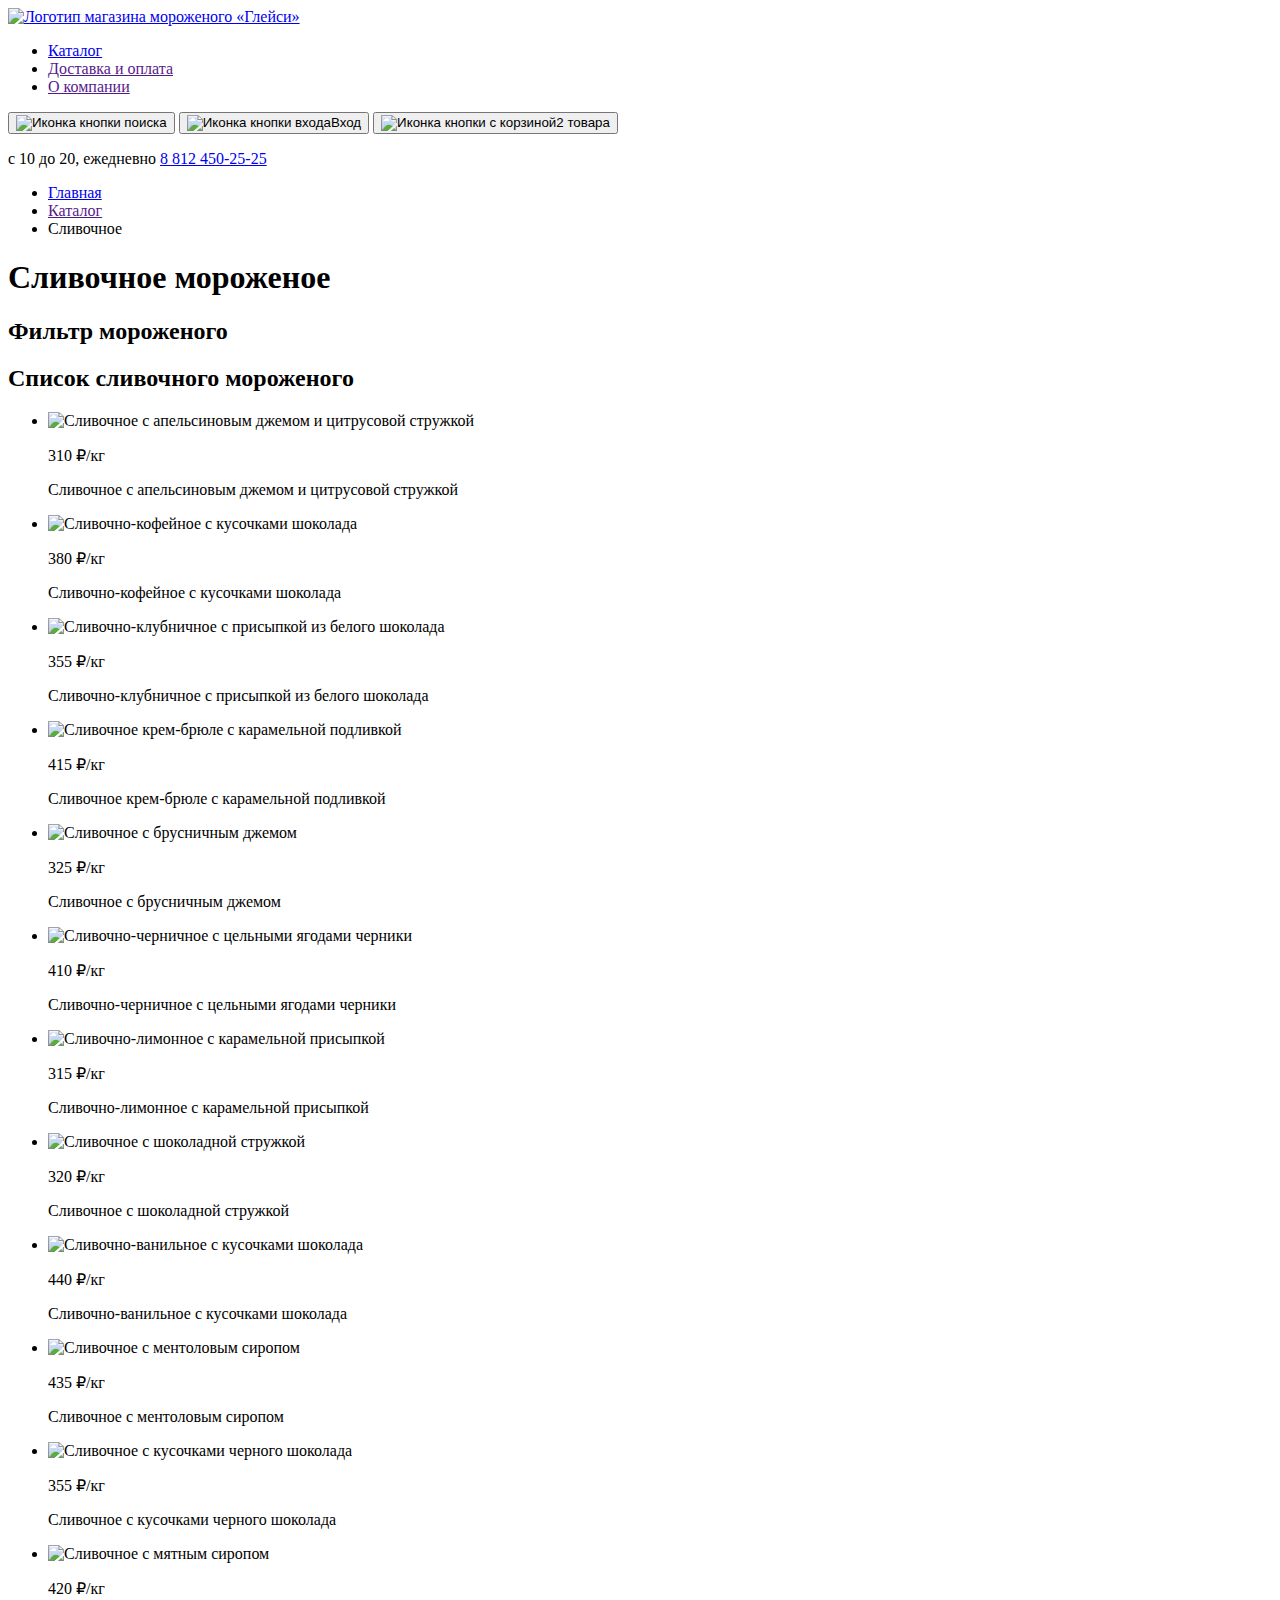
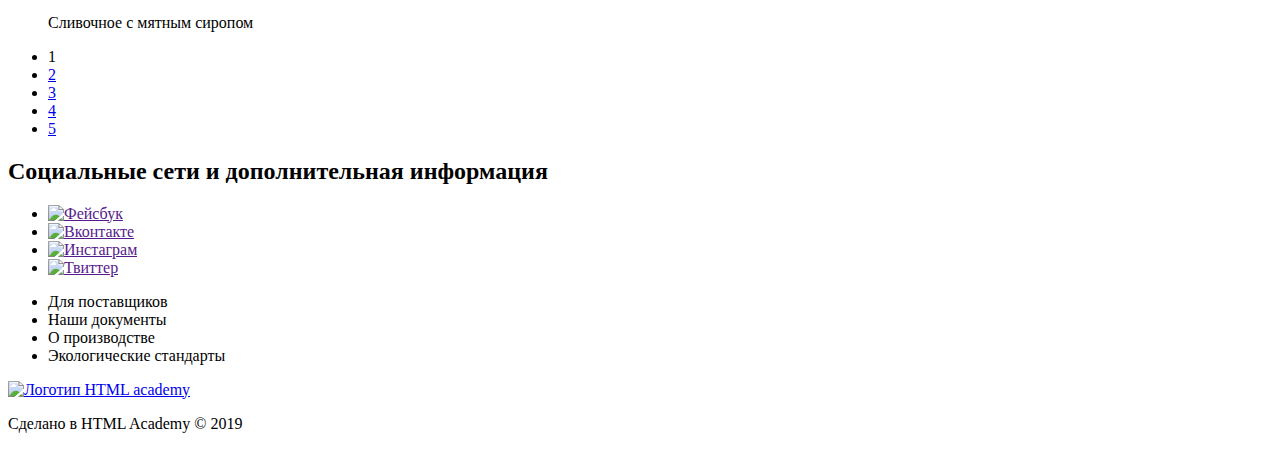
==== catalog.html @ 5a5647b0 "Добавил разметку страницы каталога" ====
<!DOCTYPE html>
<html lang="ru">

  <head>
    <meta charset="utf-8">
    <title>HTML Academy: Глейси</title>
  </head>

  <body>
    <header>
      <nav>
        <a href="index.html">
          <img src="https://via.placeholder.com/154x64" alt="Логотип магазина мороженого «Глейси»">
        </a>
        <ul>
          <li><a href="catalog.html">Каталог</a></li>
          <li><a href="">Доставка и оплата</a></li>
          <li><a href="">О компании</a></li>
        </ul>
        <button type="button"><img src="https://via.placeholder.com/16x16" alt="Иконка кнопки поиска"></button>
        <button type="button"><img src="https://via.placeholder.com/16x16" alt="Иконка кнопки входа">Вход</button>
        <button type="button"><img src="https://via.placeholder.com/16x16" alt="Иконка кнопки с корзиной">2
          товара</button>
      </nav>
      <p>
        <span>с 10 до 20, ежедневно</span>
        <a href="tel:+78124502525">8 812 450-25-25</a>
      </p>
    </header>

    <main>
      <ul>
        <li><a href="index.html">Главная</a></li>
        <li><a href="">Каталог</a></li>
        <li>Сливочное</li>
      </ul>
      <h1>Сливочное мороженое</h1>

      <section>
        <h2>Фильтр мороженого</h2>
        <!-- Здесь будет форма для сортировки видов сливочного мороженого -->
      </section>

      <section>
        <h2>Список сливочного мороженого</h2>
        <ul>
          <li>
            <img src="https://via.placeholder.com/100x100" alt="Сливочное с апельсиновым джемом и цитрусовой стружкой">
            <p>310 ₽<span>/кг</span></p>
            <p>Сливочное с апельсиновым джемом и цитрусовой стружкой</p>
          </li>
          <li>
            <img src="https://via.placeholder.com/100x100" alt="Сливочно-кофейное с кусочками шоколада">
            <p>380 ₽<span>/кг</span></p>
            <p>Сливочно-кофейное с кусочками шоколада</p>
          </li>
          <li>
            <img src="https://via.placeholder.com/100x100" alt="Сливочно-клубничное с присыпкой из белого шоколада">
            <p>355 ₽<span>/кг</span></p>
            <p>Сливочно-клубничное с присыпкой из белого шоколада</p>
          </li>
          <li>
            <img src="https://via.placeholder.com/100x100" alt="Сливочное крем-брюле с карамельной подливкой">
            <p>415 ₽<span>/кг</span></p>
            <p>Сливочное крем-брюле с карамельной подливкой</p>
          </li>
          <li>
            <img src="https://via.placeholder.com/100x100" alt="Сливочное с брусничным джемом">
            <p>325 ₽<span>/кг</span></p>
            <p>Сливочное с брусничным джемом</p>
          </li>
          <li>
            <img src="https://via.placeholder.com/100x100" alt="Сливочно-черничное с цельными ягодами черники">
            <p>410 ₽<span>/кг</span></p>
            <p>Сливочно-черничное с цельными ягодами черники</p>
          </li>
          <li>
            <img src="https://via.placeholder.com/100x100" alt="Сливочно-лимонное с карамельной присыпкой">
            <p>315 ₽<span>/кг</span></p>
            <p>Сливочно-лимонное с карамельной присыпкой</p>
          </li>
          <li>
            <img src="https://via.placeholder.com/100x100" alt="Сливочное с шоколадной стружкой">
            <p>320 ₽<span>/кг</span></p>
            <p>Сливочное с шоколадной стружкой</p>
          </li>
          <li>
            <img src="https://via.placeholder.com/100x100" alt="Сливочно-ванильное с кусочками шоколада">
            <p>440 ₽<span>/кг</span></p>
            <p>Сливочно-ванильное с кусочками шоколада</p>
          </li>
          <li>
            <img src="https://via.placeholder.com/100x100" alt="Сливочноe с ментоловым сиропом">
            <p>435 ₽<span>/кг</span></p>
            <p>Сливочноe с ментоловым сиропом</p>
          </li>
          <li>
            <img src="https://via.placeholder.com/100x100" alt="Сливочное с кусочками черного шоколада">
            <p>355 ₽<span>/кг</span></p>
            <p>Сливочное с кусочками черного шоколада</p>
          </li>
          <li>
            <img src="https://via.placeholder.com/100x100" alt="Сливочное с мятным сиропом">
            <p>420 ₽<span>/кг</span></p>
            <p>Сливочное с мятным сиропом</p>
          </li>
        </ul>
        <ul>
          <li><a>1</a></li>
          <li><a href="#">2</a></li>
          <li><a href="#">3</a></li>
          <li><a href="#">4</a></li>
          <li><a href="#">5</a></li>
        </ul>
      </section>
    </main>

    <footer>
      <h2>Социальные сети и дополнительная информация</h2>
      <ul>
        <li><a href=""><img src="https://via.placeholder.com/32x32" alt="Фейсбук"></a></li>
        <li><a href=""><img src="https://via.placeholder.com/32x32" alt="Вконтакте"></a></li>
        <li><a href=""><img src="https://via.placeholder.com/32x32" alt="Инстаграм"></a></li>
        <li><a href=""><img src="https://via.placeholder.com/32x32" alt="Твиттер"></a></li>
      </ul>
      <ul>
        <li>Для поставщиков</li>
        <li>Наши документы</li>
        <li>О производстве</li>
        <li>Экологические стандарты</li>
      </ul>
      <div>
        <a href="https://htmlacademy.ru/intensive/htmlcss" target="_blank"><img src="https://via.placeholder.com/108x39"
            alt="Логотип HTML academy"></a>
        <p>Сделано в HTML Academy © 2019</p>
      </div>
    </footer>


  </body>

</html>
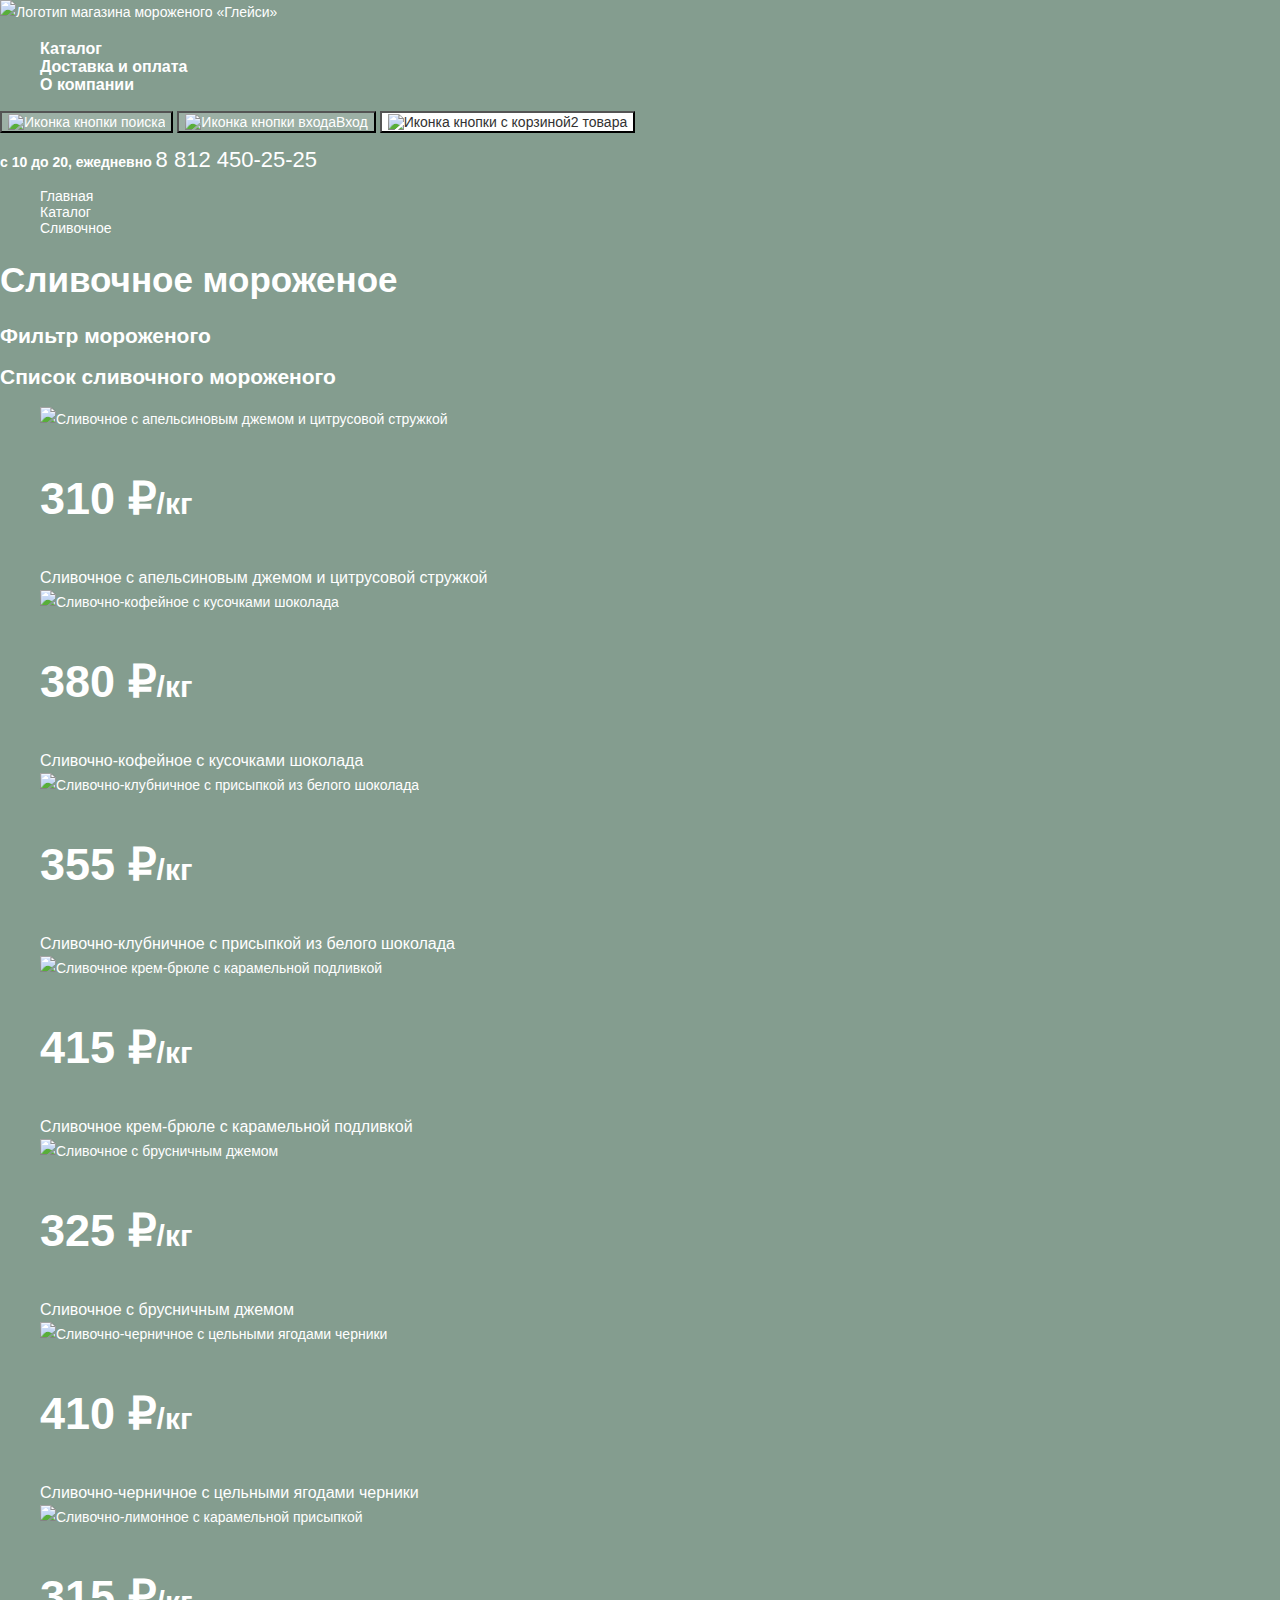
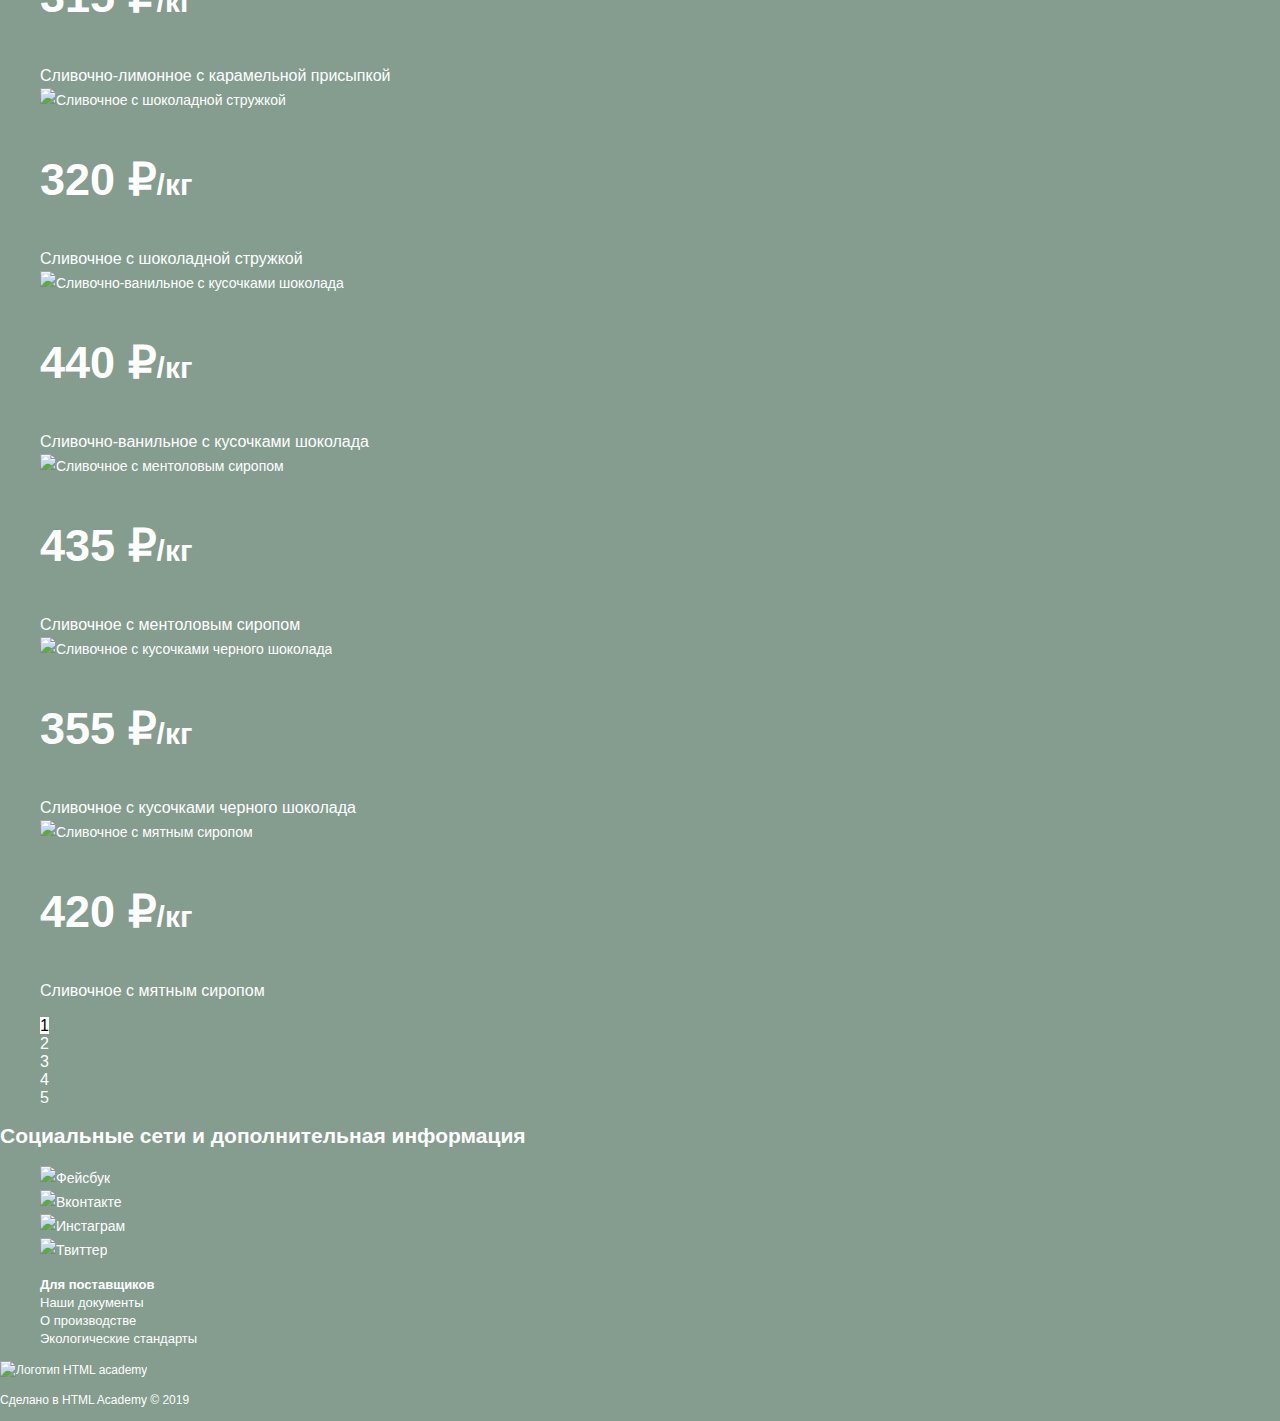
==== commit 2d38911e: "Добавил базовую стилизацию страницы каталога" ====
--- a/catalog.html
+++ b/catalog.html
@@ -1,142 +1,148 @@
 <!DOCTYPE html>
-<html lang="ru">
-
+<html class="page" lang="ru">
   <head>
     <meta charset="utf-8">
     <title>HTML Academy: Глейси</title>
+    <link rel="stylesheet" href="css/normalize.css">
+    <link rel="stylesheet" href="css/style.css">
   </head>
 
-  <body>
-    <header>
-      <nav>
-        <a href="index.html">
+  <body class="page-body inner-page">
+    <header class="main-header">
+      <nav class="main-navigation">
+        <a class="main-header-logo">
           <img src="https://via.placeholder.com/154x64" alt="Логотип магазина мороженого «Глейси»">
         </a>
-        <ul>
+        <ul class="site-navigation">
           <li><a href="catalog.html">Каталог</a></li>
           <li><a href="">Доставка и оплата</a></li>
           <li><a href="">О компании</a></li>
         </ul>
-        <button type="button"><img src="https://via.placeholder.com/16x16" alt="Иконка кнопки поиска"></button>
-        <button type="button"><img src="https://via.placeholder.com/16x16" alt="Иконка кнопки входа">Вход</button>
-        <button type="button"><img src="https://via.placeholder.com/16x16" alt="Иконка кнопки с корзиной">2
-          товара</button>
+        <div class="user-navigation">
+          <button class="button search-button" type="button"><img src="https://via.placeholder.com/16x16" alt="Иконка кнопки поиска"></button>
+          <button class="button login-button" type="button"><img src="https://via.placeholder.com/16x16" alt="Иконка кнопки входа">Вход</button>
+          <button class="button box-button" type="button"><img src="https://via.placeholder.com/16x16" alt="Иконка кнопки с корзиной">2 товара</button>
+        </div>
       </nav>
-      <p>
+      <p class="main-header-contacts">
         <span>с 10 до 20, ежедневно</span>
         <a href="tel:+78124502525">8 812 450-25-25</a>
       </p>
     </header>
 
-    <main>
-      <ul>
-        <li><a href="index.html">Главная</a></li>
-        <li><a href="">Каталог</a></li>
-        <li>Сливочное</li>
+    <main class="container">
+      <ul class="breadcrumbs">
+        <li>
+          <a href="index.html">Главная</a>
+        </li>
+        <li>
+          <a href="">Каталог</a>
+        </li>
+        <li class="breadcrumbs-current">
+          <a>Сливочное</a>
+        </li>
       </ul>
-      <h1>Сливочное мороженое</h1>
+      <h1 class="catalog-header">Сливочное мороженое</h1>
 
-      <section>
+      <section class="catalog-filter">
         <h2>Фильтр мороженого</h2>
         <!-- Здесь будет форма для сортировки видов сливочного мороженого -->
       </section>
 
-      <section>
+      <section class="catalog">
         <h2>Список сливочного мороженого</h2>
-        <ul>
-          <li>
-            <img src="https://via.placeholder.com/100x100" alt="Сливочное с апельсиновым джемом и цитрусовой стружкой">
-            <p>310 ₽<span>/кг</span></p>
-            <p>Сливочное с апельсиновым джемом и цитрусовой стружкой</p>
+        <ul class="catalog-items">
+          <li class="catalog-item">
+            <img class="catalog-item-img"  src="https://via.placeholder.com/100x100" alt="Сливочное с апельсиновым джемом и цитрусовой стружкой">
+            <p class="catalog-item-price">310 ₽<span>/кг</span></p>
+            <a class="catalog-item-description" href="">Сливочное с апельсиновым джемом и цитрусовой стружкой</a>
           </li>
-          <li>
-            <img src="https://via.placeholder.com/100x100" alt="Сливочно-кофейное с кусочками шоколада">
-            <p>380 ₽<span>/кг</span></p>
-            <p>Сливочно-кофейное с кусочками шоколада</p>
+          <li class="catalog-item">
+            <img class="catalog-item-img" src="https://via.placeholder.com/100x100" alt="Сливочно-кофейное с кусочками шоколада">
+            <p class="catalog-item-price">380 ₽<span>/кг</span></p>
+            <a class="catalog-item-description">Сливочно-кофейное с кусочками шоколада</a>
           </li>
-          <li>
-            <img src="https://via.placeholder.com/100x100" alt="Сливочно-клубничное с присыпкой из белого шоколада">
-            <p>355 ₽<span>/кг</span></p>
-            <p>Сливочно-клубничное с присыпкой из белого шоколада</p>
+          <li class="catalog-item">
+            <img class="catalog-item-img" src="https://via.placeholder.com/100x100" alt="Сливочно-клубничное с присыпкой из белого шоколада">
+            <p class="catalog-item-price">355 ₽<span>/кг</span></p>
+            <a class="catalog-item-description" href="">Сливочно-клубничное с присыпкой из белого шоколада</a>
           </li>
-          <li>
-            <img src="https://via.placeholder.com/100x100" alt="Сливочное крем-брюле с карамельной подливкой">
-            <p>415 ₽<span>/кг</span></p>
-            <p>Сливочное крем-брюле с карамельной подливкой</p>
+          <li class="catalog-item">
+            <img class="catalog-item-img" src="https://via.placeholder.com/100x100" alt="Сливочное крем-брюле с карамельной подливкой">
+            <p class="catalog-item-price">415 ₽<span>/кг</span></p>
+            <a class="catalog-item-description" href="">Сливочное крем-брюле с карамельной подливкой</a>
           </li>
-          <li>
-            <img src="https://via.placeholder.com/100x100" alt="Сливочное с брусничным джемом">
-            <p>325 ₽<span>/кг</span></p>
-            <p>Сливочное с брусничным джемом</p>
+          <li class="catalog-item">
+            <img class="catalog-item-img" src="https://via.placeholder.com/100x100" alt="Сливочное с брусничным джемом">
+            <p class="catalog-item-price">325 ₽<span>/кг</span></p>
+            <a class="catalog-item-description" href="">Сливочное с брусничным джемом</a>
           </li>
-          <li>
-            <img src="https://via.placeholder.com/100x100" alt="Сливочно-черничное с цельными ягодами черники">
-            <p>410 ₽<span>/кг</span></p>
-            <p>Сливочно-черничное с цельными ягодами черники</p>
+          <li class="catalog-item">
+            <img class="catalog-item-img" src="https://via.placeholder.com/100x100" alt="Сливочно-черничное с цельными ягодами черники">
+            <p class="catalog-item-price">410 ₽<span>/кг</span></p>
+            <a class="catalog-item-description" href="">Сливочно-черничное с цельными ягодами черники</a>
           </li>
-          <li>
-            <img src="https://via.placeholder.com/100x100" alt="Сливочно-лимонное с карамельной присыпкой">
-            <p>315 ₽<span>/кг</span></p>
-            <p>Сливочно-лимонное с карамельной присыпкой</p>
+          <li class="catalog-item">
+            <img class="catalog-item-img" src="https://via.placeholder.com/100x100" alt="Сливочно-лимонное с карамельной присыпкой">
+            <p class="catalog-item-price">315 ₽<span>/кг</span></p>
+            <a class="catalog-item-description" href="">Сливочно-лимонное с карамельной присыпкой</a>
           </li>
-          <li>
-            <img src="https://via.placeholder.com/100x100" alt="Сливочное с шоколадной стружкой">
-            <p>320 ₽<span>/кг</span></p>
-            <p>Сливочное с шоколадной стружкой</p>
+          <li class="catalog-item">
+            <img class="catalog-item-img" src="https://via.placeholder.com/100x100" alt="Сливочное с шоколадной стружкой">
+            <p class="catalog-item-price">320 ₽<span>/кг</span></p>
+            <a class="catalog-item-description" href="">Сливочное с шоколадной стружкой</a>
           </li>
-          <li>
-            <img src="https://via.placeholder.com/100x100" alt="Сливочно-ванильное с кусочками шоколада">
-            <p>440 ₽<span>/кг</span></p>
-            <p>Сливочно-ванильное с кусочками шоколада</p>
+          <li class="catalog-item">
+            <img class="catalog-item-img" src="https://via.placeholder.com/100x100" alt="Сливочно-ванильное с кусочками шоколада">
+            <p class="catalog-item-price">440 ₽<span>/кг</span></p>
+            <a class="catalog-item-description" href="">Сливочно-ванильное с кусочками шоколада</a>
           </li>
-          <li>
-            <img src="https://via.placeholder.com/100x100" alt="Сливочноe с ментоловым сиропом">
-            <p>435 ₽<span>/кг</span></p>
-            <p>Сливочноe с ментоловым сиропом</p>
+          <li class="catalog-item">
+            <img class="catalog-item-img" src="https://via.placeholder.com/100x100" alt="Сливочноe с ментоловым сиропом">
+            <p class="catalog-item-price">435 ₽<span>/кг</span></p>
+            <a class="catalog-item-description" href="">Сливочноe с ментоловым сиропом</a>
           </li>
-          <li>
-            <img src="https://via.placeholder.com/100x100" alt="Сливочное с кусочками черного шоколада">
-            <p>355 ₽<span>/кг</span></p>
-            <p>Сливочное с кусочками черного шоколада</p>
+          <li class="catalog-item">
+            <img class="catalog-item-img" src="https://via.placeholder.com/100x100" alt="Сливочное с кусочками черного шоколада">
+            <p class="catalog-item-price">355 ₽<span>/кг</span></p>
+            <a class="catalog-item-description" href="">Сливочное с кусочками черного шоколада</a>
           </li>
-          <li>
-            <img src="https://via.placeholder.com/100x100" alt="Сливочное с мятным сиропом">
-            <p>420 ₽<span>/кг</span></p>
-            <p>Сливочное с мятным сиропом</p>
+          <li class="catalog-item">
+            <img class="catalog-item-img" src="https://via.placeholder.com/100x100" alt="Сливочное с мятным сиропом">
+            <p class="catalog-item-price">420 ₽<span>/кг</span></p>
+            <a class="catalog-item-description" href="">Сливочное с мятным сиропом</a>
           </li>
         </ul>
-        <ul>
-          <li><a>1</a></li>
-          <li><a href="#">2</a></li>
-          <li><a href="#">3</a></li>
-          <li><a href="#">4</a></li>
-          <li><a href="#">5</a></li>
+        <ul class="pagination-list">
+          <li class="pagination-item pagination-item-current"><a>1</a></li>
+          <li class="pagination-item"><a href="#">2</a></li>
+          <li class="pagination-item"><a href="#">3</a></li>
+          <li class="pagination-item"><a href="#">4</a></li>
+          <li class="pagination-item"><a href="#">5</a></li>
         </ul>
       </section>
     </main>
 
-    <footer>
+    <footer class="main-footer">
       <h2>Социальные сети и дополнительная информация</h2>
-      <ul>
-        <li><a href=""><img src="https://via.placeholder.com/32x32" alt="Фейсбук"></a></li>
-        <li><a href=""><img src="https://via.placeholder.com/32x32" alt="Вконтакте"></a></li>
-        <li><a href=""><img src="https://via.placeholder.com/32x32" alt="Инстаграм"></a></li>
-        <li><a href=""><img src="https://via.placeholder.com/32x32" alt="Твиттер"></a></li>
+      <ul class="footer-social">
+        <li><a class="social-button" href=""><img src="https://via.placeholder.com/32x32" alt="Фейсбук"></a></li>
+        <li><a class="social-button" href=""><img src="https://via.placeholder.com/32x32" alt="Вконтакте"></a></li>
+        <li><a class="social-button" href=""><img src="https://via.placeholder.com/32x32" alt="Инстаграм"></a></li>
+        <li><a class="social-button" href=""><img src="https://via.placeholder.com/32x32" alt="Твиттер"></a></li>
       </ul>
-      <ul>
-        <li>Для поставщиков</li>
-        <li>Наши документы</li>
-        <li>О производстве</li>
-        <li>Экологические стандарты</li>
+      <ul class="footer-menu">
+        <li class="footer-menu-item">Для поставщиков</li>
+        <li class="footer-menu-item">Наши документы</li>
+        <li class="footer-menu-item">О производстве</li>
+        <li class="footer-menu-item">Экологические стандарты</li>
       </ul>
-      <div>
-        <a href="https://htmlacademy.ru/intensive/htmlcss" target="_blank"><img src="https://via.placeholder.com/108x39"
-            alt="Логотип HTML academy"></a>
+      <div class="footer-copyright">
+        <a href="https://htmlacademy.ru/intensive/htmlcss" target="_blank"><img src="https://via.placeholder.com/108x39" alt="Логотип HTML academy"></a>
         <p>Сделано в HTML Academy © 2019</p>
       </div>
     </footer>
 
 
   </body>
-
 </html>
--- a/css/style.css
+++ b/css/style.css
@@ -0,0 +1,392 @@
+/* Fonts */
+
+@font-face {
+  font-family: 'Roboto';
+  font-style: normal;
+  font-weight: 400;
+  src: local('Roboto'), local('Roboto-Regular'),
+       url('../fonts/roboto.woff2') format('woff2'),
+       url('../fonts/roboto.woff') format('woff');
+  font-display: swap;
+}
+
+@font-face {
+  font-family: 'Roboto';
+  font-style: normal;
+  font-weight: 500;
+  src: local('Roboto Medium'), local('Roboto-Medium'),
+       url('../fonts/robotomedium.woff2') format('woff2'),
+       url('../fonts/robotomedium.woff') format('woff');
+  font-display: swap;
+}
+
+@font-face {
+  font-family: 'Roboto';
+  font-style: normal;
+  font-weight: 700;
+  src: local('Roboto Bold'), local('Roboto-Bold'),
+       url('../fonts/robotobold.woff2') format('woff2'),
+       url('../fonts/robotobold.woff') format('woff');
+  font-display: swap;
+}
+
+/* Variables */
+
+:root {
+  --basic-white: #ffffff;
+  --lighter-white: rgba(255, 255, 255, 0.2);
+
+  --basic-black: #000000;
+  --lighter-black: #323232;
+  --light-black: #5A5A5A;
+
+  --basic-grey: #999999;
+  --lighter-grey: #C4C4C4;
+  --light-grey:  #F8F7F4;
+  --focus-grey: #EDEDED;
+
+  --button-red: linear-gradient(180deg, #F26843 0%, #E74A35 100%);
+  --hover-red: #FBDED7;
+  --hover-lighter-red: linear-gradient(0deg, rgba(255, 255, 255, 0.2), rgba(255, 255, 255, 0.2)), linear-gradient(180deg, #F26843 0%, #E74A35 100%);
+  --hover-link: #FFBC9E;
+  --hover-darker-link: #E84D37;
+  --focus-red: #D07058;
+  --focus-lighter-red: #F6B5A5;
+  --focus-darker-red: linear-gradient(0deg, rgba(0, 0, 0, 0.07), rgba(0, 0, 0, 0.07)), linear-gradient(180deg, #F26843 0%, #E74A35 100%);
+
+  --green: #849D8F;
+}
+
+/* Global */
+
+body {
+  margin: 0;
+  padding: 0;
+  font-family: 'Roboto', Arial, sans-serif;
+  font-size: 14px;
+  line-height: 24px;
+  font-weight: 500;
+  color: var(--basic-white);
+  background-color: var(--green);
+}
+
+.page a {
+  text-decoration: none;
+  color: var(--basic-white);
+}
+
+img {
+  max-width: 100%;
+  height: auto;
+}
+
+/* Main header */
+
+.site-navigation {
+  font-size: 16px;
+  line-height: 18px;
+  list-style: none;
+  font-weight: 700;
+}
+
+.site-navigation a {
+  color: var(--basic-white);
+
+}
+
+.site-navigation a:hover {
+  color: var(--basic-black);
+  background-color: var(--basic-white);
+}
+
+.site-navigation a:focus {
+  color: var(--basic-black);
+  background-color: var(--focus-grey);
+}
+
+.site-navigation a:active {
+  background-image: var(--focus-red);
+}
+
+.button {
+  font-size: 18px;
+  line-height: 24px;
+  color: var(--basic-white);
+  background-image: var(--button-red);
+}
+
+.button:hover {
+  background-image: var(--hover-lighter-red);
+}
+
+.button:focus {
+  background-image: var(--focus-darker-red);
+}
+
+.user-navigation .button {
+  font-weight: 500;
+  font-size: 14px;
+  line-height: 16px;
+  color: var(--basic-white);
+  background-image: none;
+  background-color: var(--lighter-white);
+}
+
+.user-navigation .button:hover {
+  color: var(--basic-black);
+  background-color: var(--basic-white);
+}
+
+.inner-page .box-button {
+  background-color: var(--basic-white);
+  color: var(--lighter-black);
+}
+
+.main-header-contacts span {
+  font-size: 14px;
+  line-height: 16px;
+  font-weight: 700;
+}
+
+.main-header-contacts a {
+  font-size: 22px;
+  line-height: 24px;
+  color: var(--basic-white);
+}
+
+/* Breadcrumbs */
+
+.breadcrumbs {
+  list-style: none;
+  font-size: 14px;
+  line-height: 16px;
+}
+
+.catalog-header {
+  font-size: 35px;
+  line-height: 41px;
+  font-weight: 700;
+}
+
+
+/* Main slider */
+
+.main-slider {
+  font-weight: 700;
+  color: var(--basic-white);
+}
+
+.main-slider-items {
+  list-style: none;
+}
+
+.main-slider-title {
+  font-size: 60px;
+  line-height: 60px;
+  color: var(--basic-white);
+}
+
+.main-slider-link {
+  font-size: 32px;
+  line-height: 44px;
+  color: var(--basic-white);
+  background-image: var(--button-red);
+}
+
+.main-slider-link:hover {
+  background-image: var(--hover-lighter-red);
+}
+
+.main-slider-link:focus {
+  background-image: var(--focus-darker-red);
+}
+
+/* Specials */
+
+.specials {
+  font-weight: 700;
+}
+
+.specials-item-title {
+  font-size: 35px;
+  line-height: 41px;
+}
+
+.specials-item-description {
+  font-size: 18px;
+  line-height: 22px;
+}
+
+.specials-item-link {
+  font-size: 18px;
+  line-height: 24px;
+  background-image: var(--button-red);
+  color: var(--basic-white);
+}
+
+.specials-item-link:hover {
+  background-image: var(--hover-lighter-red);
+}
+
+.specials-item-link:focus {
+  background-image: var(--focus-darker-red);
+}
+
+/* Hits */
+.hits-items, .catalog-items {
+  list-style: none;
+}
+.hits-item-price, .catalog-item-price {
+  font-size: 45px;
+  line-height: 45px;
+  font-weight: 700;
+}
+
+.hits-item-price span, .catalog-item-price span {
+  font-size: 30px;
+  line-height: 35px;
+}
+
+.hits-item-description, .catalog-item-description {
+  cursor: pointer;
+  font-size: 16px;
+  line-height: 22px;
+}
+
+.hits-item-description:hover, .hits-item-description:focus, .catalog-item-description:hover, .catalog-item-description:focus {
+  color: var(--hover-link);
+}
+
+/* Features */
+
+.features {
+  color: var(--lighter-black);
+}
+
+.features-list {
+  list-style: none;
+}
+
+.features-title {
+  font-size: 24px;
+  line-height: 30px;
+}
+
+.features-list-description {
+  font-size: 16px;
+  line-height: 22px;
+}
+
+/* Blog */
+
+.blog-article {
+  background-color: var(--basic-white);
+}
+
+.blog-article, .blog-article a {
+  color: var(--lighter-black);
+}
+
+.blog-article-title {
+  font-size: 16px;
+  line-height: 22px;
+}
+
+.blog-article a {
+  font-size: 24px;
+  line-height: 30px;
+  font-weight: 700;
+  text-decoration: underline;
+}
+
+.blog-article-link:hover, .blog-article-link:focus {
+ color: var(--hover-darker-link);
+}
+
+.subscribe-form {
+  background-color: var(--light-grey);
+}
+
+.subscribe-form-description {
+  font-size: 16px;
+  line-height: 22px;
+  color: var(--light-black);
+}
+
+/* Pagination */
+
+.pagination-list {
+  list-style: none;
+}
+
+.pagination-item {
+  font-size: 16px;
+  line-height: 18px;
+}
+
+.pagination-item a:hover, .pagination-item a:focus {
+  background-color: var(--lighter-white);
+}
+
+.pagination-item-current a {
+  color: var(--basic-black);
+  background-color: var(--basic-white);
+}
+
+.pagination-item-current a:hover, .pagination-item-current a:focus {
+  background-color: var(--basic-white);
+}
+
+/* Contacts */
+
+.contacts-address {
+  font-size: 14px;
+  line-height: 20px;
+  color: var(--lighter-black);
+}
+
+.contacts-address span {
+  font-size: 18px;
+  line-height: 24px;
+  font-weight: 700;
+}
+
+.contacts-telephone {
+  font-size: 14px;
+  line-height: 20px;
+  color: var(--lighter-black);
+}
+
+.contacts-telephone a {
+  font-size: 18px;
+  line-height: 24px;
+  font-weight: 700;
+  color: var(--lighter-black);
+}
+
+
+/* Main footer */
+
+.footer-social {
+  list-style: none;
+}
+
+.footer-menu {
+  list-style: none;
+  font-size: 13px;
+  line-height: 18px;
+  font-weight: 500;
+}
+
+.footer-menu-item:first-child {
+  font-weight: 700;
+}
+
+.footer-copyright {
+  font-size: 12px;
+  line-height: 18px;
+}
+
+.footer-menu-item:hover, .footer-menu-item:focus {
+  color: var(--hover-link);
+}
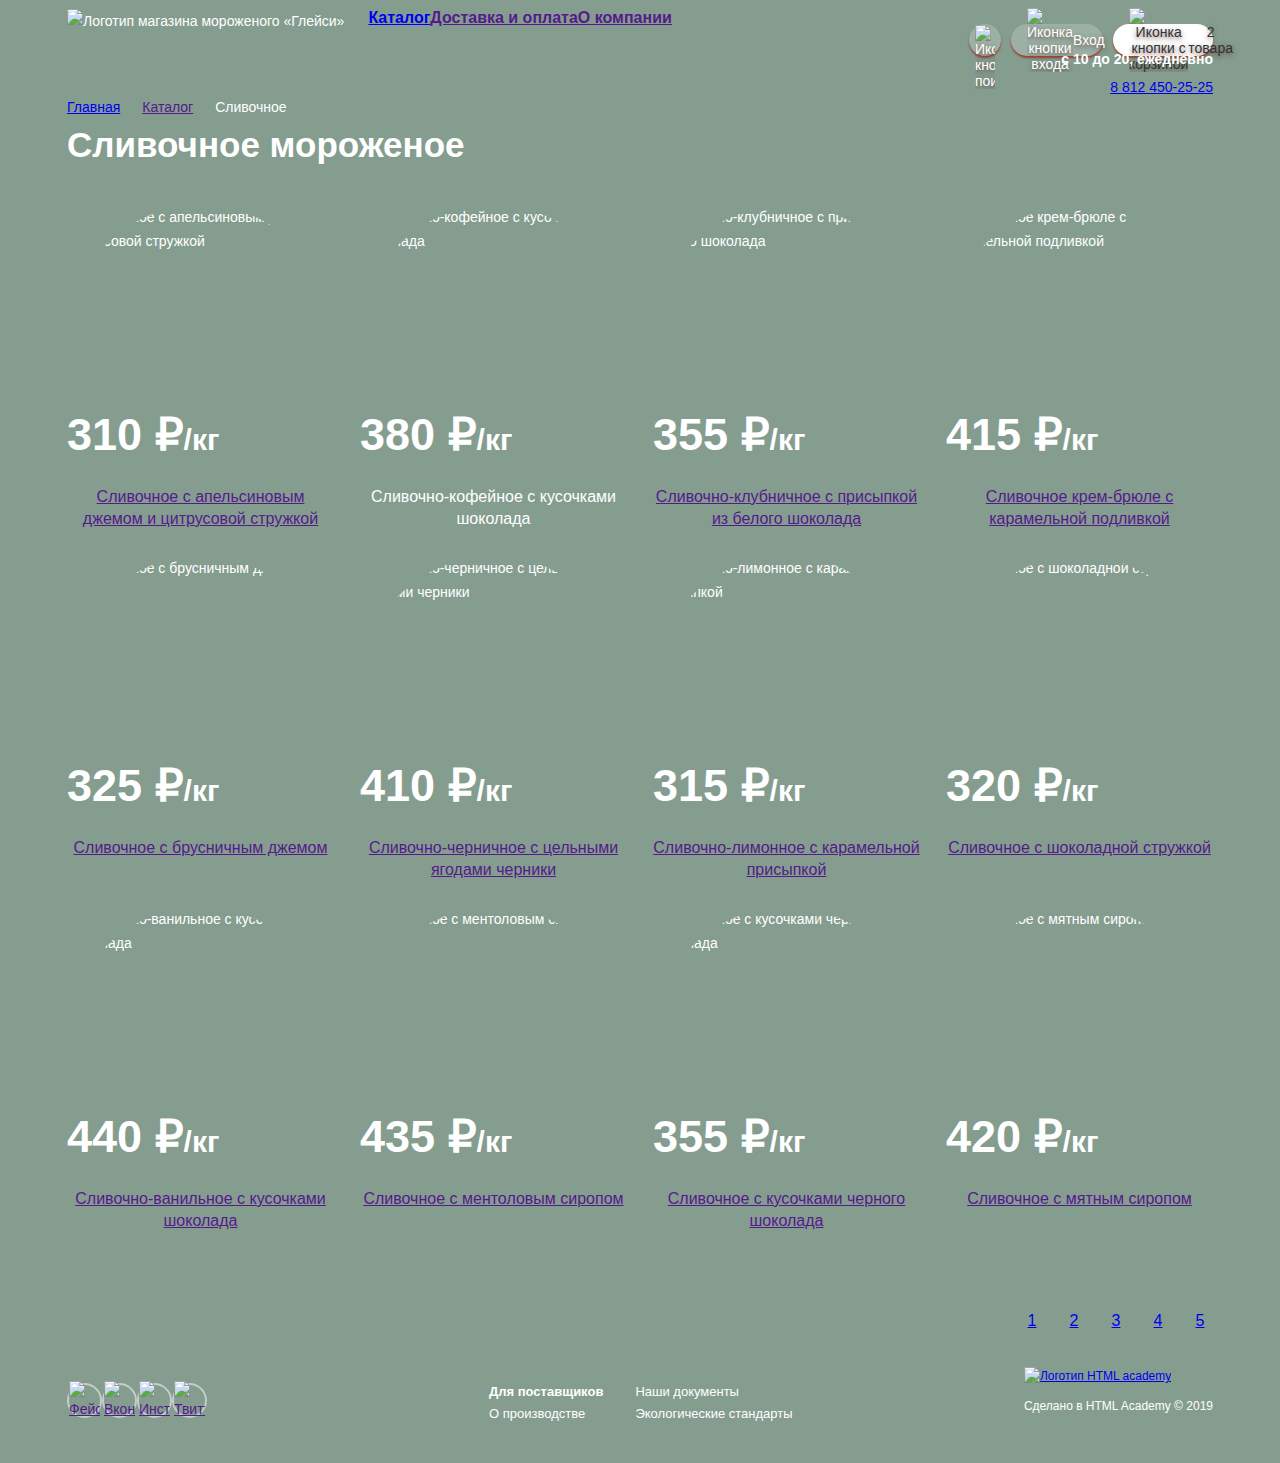
==== commit c64ce7f6: "Добавил декоративные элементы для главной страницы" ====
--- a/catalog.html
+++ b/catalog.html
@@ -8,10 +8,10 @@
   </head>
 
   <body class="page-body inner-page">
-    <header class="main-header">
+    <header class="main-header container">
       <nav class="main-navigation">
         <a class="main-header-logo">
-          <img src="https://via.placeholder.com/154x64" alt="Логотип магазина мороженого «Глейси»">
+          <img src="img/logo-main.svg" width="154" height="64" alt="Логотип магазина мороженого «Глейси»">
         </a>
         <ul class="site-navigation">
           <li><a href="catalog.html">Каталог</a></li>
@@ -21,13 +21,14 @@
         <div class="user-navigation">
           <button class="button search-button" type="button"><img src="https://via.placeholder.com/16x16" alt="Иконка кнопки поиска"></button>
           <button class="button login-button" type="button"><img src="https://via.placeholder.com/16x16" alt="Иконка кнопки входа">Вход</button>
-          <button class="button box-button" type="button"><img src="https://via.placeholder.com/16x16" alt="Иконка кнопки с корзиной">2 товара</button>
+          <button class="button cart-button cart-button-active" type="button"><img src="https://via.placeholder.com/16x16" alt="Иконка кнопки с корзиной">2 товара</button>
         </div>
+        <p class="main-header-contacts">
+          <span>с 10 до 20, ежедневно</span>
+          <a href="tel:+78124502525">8 812 450-25-25</a>
+        </p>
       </nav>
-      <p class="main-header-contacts">
-        <span>с 10 до 20, ежедневно</span>
-        <a href="tel:+78124502525">8 812 450-25-25</a>
-      </p>
+
     </header>
 
     <main class="container">
@@ -45,76 +46,76 @@
       <h1 class="catalog-header">Сливочное мороженое</h1>
 
       <section class="catalog-filter">
-        <h2>Фильтр мороженого</h2>
+        <h2 class="visuallyhidden">Фильтр мороженого</h2>
         <!-- Здесь будет форма для сортировки видов сливочного мороженого -->
       </section>
 
       <section class="catalog">
-        <h2>Список сливочного мороженого</h2>
+        <h2 class="visuallyhidden">Список сливочного мороженого</h2>
         <ul class="catalog-items">
           <li class="catalog-item">
-            <img class="catalog-item-img"  src="https://via.placeholder.com/100x100" alt="Сливочное с апельсиновым джемом и цитрусовой стружкой">
+            <img class="catalog-item-img"  src="img/catalog-gelato-1.jpg" width="267" height="267" alt="Сливочное с апельсиновым джемом и цитрусовой стружкой">
             <p class="catalog-item-price">310 ₽<span>/кг</span></p>
             <a class="catalog-item-description" href="">Сливочное с апельсиновым джемом и цитрусовой стружкой</a>
           </li>
           <li class="catalog-item">
-            <img class="catalog-item-img" src="https://via.placeholder.com/100x100" alt="Сливочно-кофейное с кусочками шоколада">
+            <img class="catalog-item-img" src="img/catalog-gelato-2.jpg" width="267" height="267" alt="Сливочно-кофейное с кусочками шоколада">
             <p class="catalog-item-price">380 ₽<span>/кг</span></p>
             <a class="catalog-item-description">Сливочно-кофейное с кусочками шоколада</a>
           </li>
           <li class="catalog-item">
-            <img class="catalog-item-img" src="https://via.placeholder.com/100x100" alt="Сливочно-клубничное с присыпкой из белого шоколада">
+            <img class="catalog-item-img" src="img/catalog-gelato-3.jpg" width="267" height="267" alt="Сливочно-клубничное с присыпкой из белого шоколада">
             <p class="catalog-item-price">355 ₽<span>/кг</span></p>
             <a class="catalog-item-description" href="">Сливочно-клубничное с присыпкой из белого шоколада</a>
           </li>
           <li class="catalog-item">
-            <img class="catalog-item-img" src="https://via.placeholder.com/100x100" alt="Сливочное крем-брюле с карамельной подливкой">
+            <img class="catalog-item-img" src="img/catalog-gelato-4.jpg" width="267" height="267" alt="Сливочное крем-брюле с карамельной подливкой">
             <p class="catalog-item-price">415 ₽<span>/кг</span></p>
             <a class="catalog-item-description" href="">Сливочное крем-брюле с карамельной подливкой</a>
           </li>
           <li class="catalog-item">
-            <img class="catalog-item-img" src="https://via.placeholder.com/100x100" alt="Сливочное с брусничным джемом">
+            <img class="catalog-item-img" src="img/catalog-gelato-5.jpg" width="267" height="267" alt="Сливочное с брусничным джемом">
             <p class="catalog-item-price">325 ₽<span>/кг</span></p>
             <a class="catalog-item-description" href="">Сливочное с брусничным джемом</a>
           </li>
           <li class="catalog-item">
-            <img class="catalog-item-img" src="https://via.placeholder.com/100x100" alt="Сливочно-черничное с цельными ягодами черники">
+            <img class="catalog-item-img" src="img/catalog-gelato-6.jpg" width="267" height="267" alt="Сливочно-черничное с цельными ягодами черники">
             <p class="catalog-item-price">410 ₽<span>/кг</span></p>
             <a class="catalog-item-description" href="">Сливочно-черничное с цельными ягодами черники</a>
           </li>
           <li class="catalog-item">
-            <img class="catalog-item-img" src="https://via.placeholder.com/100x100" alt="Сливочно-лимонное с карамельной присыпкой">
+            <img class="catalog-item-img" src="img/catalog-gelato-7.jpg" width="267" height="267" alt="Сливочно-лимонное с карамельной присыпкой">
             <p class="catalog-item-price">315 ₽<span>/кг</span></p>
             <a class="catalog-item-description" href="">Сливочно-лимонное с карамельной присыпкой</a>
           </li>
           <li class="catalog-item">
-            <img class="catalog-item-img" src="https://via.placeholder.com/100x100" alt="Сливочное с шоколадной стружкой">
+            <img class="catalog-item-img" src="img/catalog-gelato-8.jpg" width="267" height="267" alt="Сливочное с шоколадной стружкой">
             <p class="catalog-item-price">320 ₽<span>/кг</span></p>
             <a class="catalog-item-description" href="">Сливочное с шоколадной стружкой</a>
           </li>
           <li class="catalog-item">
-            <img class="catalog-item-img" src="https://via.placeholder.com/100x100" alt="Сливочно-ванильное с кусочками шоколада">
+            <img class="catalog-item-img" src="img/catalog-gelato-9.jpg" width="267" height="267" alt="Сливочно-ванильное с кусочками шоколада">
             <p class="catalog-item-price">440 ₽<span>/кг</span></p>
             <a class="catalog-item-description" href="">Сливочно-ванильное с кусочками шоколада</a>
           </li>
           <li class="catalog-item">
-            <img class="catalog-item-img" src="https://via.placeholder.com/100x100" alt="Сливочноe с ментоловым сиропом">
+            <img class="catalog-item-img" src="img/catalog-gelato-10.jpg" width="267" height="267" alt="Сливочноe с ментоловым сиропом">
             <p class="catalog-item-price">435 ₽<span>/кг</span></p>
             <a class="catalog-item-description" href="">Сливочноe с ментоловым сиропом</a>
           </li>
           <li class="catalog-item">
-            <img class="catalog-item-img" src="https://via.placeholder.com/100x100" alt="Сливочное с кусочками черного шоколада">
+            <img class="catalog-item-img" src="img/catalog-gelato-11.jpg" width="267" height="267" alt="Сливочное с кусочками черного шоколада">
             <p class="catalog-item-price">355 ₽<span>/кг</span></p>
             <a class="catalog-item-description" href="">Сливочное с кусочками черного шоколада</a>
           </li>
           <li class="catalog-item">
-            <img class="catalog-item-img" src="https://via.placeholder.com/100x100" alt="Сливочное с мятным сиропом">
+            <img class="catalog-item-img" src="img/catalog-gelato-12.jpg" width="267" height="267" alt="Сливочное с мятным сиропом">
             <p class="catalog-item-price">420 ₽<span>/кг</span></p>
             <a class="catalog-item-description" href="">Сливочное с мятным сиропом</a>
           </li>
         </ul>
         <ul class="pagination-list">
-          <li class="pagination-item pagination-item-current"><a>1</a></li>
+          <li class="pagination-item"><a href="#">1</a></li>
           <li class="pagination-item"><a href="#">2</a></li>
           <li class="pagination-item"><a href="#">3</a></li>
           <li class="pagination-item"><a href="#">4</a></li>
@@ -123,8 +124,8 @@
       </section>
     </main>
 
-    <footer class="main-footer">
-      <h2>Социальные сети и дополнительная информация</h2>
+    <footer class="main-footer container">
+      <h2 class="visuallyhidden">Социальные сети и дополнительная информация</h2>
       <ul class="footer-social">
         <li><a class="social-button" href=""><img src="https://via.placeholder.com/32x32" alt="Фейсбук"></a></li>
         <li><a class="social-button" href=""><img src="https://via.placeholder.com/32x32" alt="Вконтакте"></a></li>
--- a/css/style.css
+++ b/css/style.css
@@ -35,6 +35,8 @@
 :root {
   --basic-white: #ffffff;
   --lighter-white: rgba(255, 255, 255, 0.2);
+  --border-hover-white: rgba(255, 255, 255, 0.5);
+  --border-focus-white: rgba(255, 255, 255, 0.7);
 
   --basic-black: #000000;
   --lighter-black: #323232;
@@ -43,6 +45,7 @@
   --basic-grey: #999999;
   --lighter-grey: #C4C4C4;
   --light-grey:  #F8F7F4;
+  --lighter-grey: #FEFEFE;
   --focus-grey: #EDEDED;
 
   --button-red: linear-gradient(180deg, #F26843 0%, #E74A35 100%);
@@ -53,6 +56,9 @@
   --focus-red: #D07058;
   --focus-lighter-red: #F6B5A5;
   --focus-darker-red: linear-gradient(0deg, rgba(0, 0, 0, 0.07), rgba(0, 0, 0, 0.07)), linear-gradient(180deg, #F26843 0%, #E74A35 100%);
+  --text-shadow:  rgba(92, 55, 49, 0.76);
+  --box-shadow: rgba(172, 16, 0, 0.64);
+  --input-focus: rgba(46, 136, 228, 0.52);
 
   --green: #849D8F;
 }
@@ -67,63 +73,200 @@
   line-height: 24px;
   font-weight: 500;
   color: var(--basic-white);
-  background-color: var(--green);
-}
-
-.page a {
+}
+
+/* .page a {
   text-decoration: none;
   color: var(--basic-white);
-}
+} */
 
 img {
   max-width: 100%;
   height: auto;
 }
 
+/* Visually hidden */
+
+.visuallyhidden:not(:focus):not(:active) {
+  position: absolute;
+
+  width: 1px;
+  height: 1px;
+  margin: -1px;
+  border: 0;
+  padding: 0;
+
+  white-space: nowrap;
+
+  clip-path: inset(100%);
+  clip: rect(0 0 0 0);
+  overflow: hidden;
+}
+
+/* Grid */
+
+.page {
+  height: 100%;
+}
+
+.page-body {
+  min-width: 100%;
+  display: grid;
+  grid-template-rows: min-content 1fr min-content;
+  align-content: start;
+
+}
+
+/* Site wrapper for slider */
+
+.site-wrapper {
+  min-width: 940px;
+  background-color: #849d8f;
+  background-image: url("../img/slider-gelato-1.png");
+  background-repeat: no-repeat;
+  background-position: top center;
+}
+
+.site-wrapper-1 {
+  background-color: #849d8f;
+  background-image: url("../img/slider-gelato-1.png");
+}
+
+.site-wrapper-2 {
+  background-color: #8996a6;
+  background-image: url("../img/slider-gelato-2.png");
+}
+
+.site-wrapper-3 {
+  background-color: #9d8b84;
+  background-image: url("../img/slider-gelato-3.png");
+}
+
+/* Container */
+
+.container {
+  width: 1146px;
+  margin: 0 auto;
+}
+
+/* Inner page */
+
+.inner-page {
+  background-color: var(--green);
+}
+
+
+/* Buttons */
+
+.button {
+  font-size: 18px;
+  line-height: 24px;
+  text-align: center;
+  color: var(--basic-white);
+  background-image: var(--button-red);
+  border: none;
+  border-radius: 70px;
+  text-shadow: 0px 2px 5px var(--text-shadow);
+  box-shadow: 0px 2px 2px var(--box-shadow);
+  cursor: pointer;
+  outline: none;
+  text-decoration: none;
+}
+
+.button:hover {
+  background-image: var(--hover-lighter-red);
+}
+
+.button:focus {
+  background-image: var(--focus-darker-red);
+}
+
+/* Text links */
+
+.text-link {
+  font-weight: 400;
+  color: var(--basic-white);
+  text-decoration-color: var(--lighter-white);
+}
+
+.text-link:hover,
+.text-link:active {
+  color: var(--hover-link);
+}
+
+.text-link-black {
+  color: var(--lighter-black);
+  text-decoration-color: rgba(50, 50, 50, 0.3);
+}
+
+.text-link-black:hover,
+.text-link-black:active {
+  color: var(--hover-darker-link);
+}
+
 /* Main header */
 
+
+/* Main navigation */
+
+.main-navigation {
+  display: grid;
+  grid-template-columns: max-content 1fr max-content;
+  padding-top: 9px;
+}
+
+.main-header-logo img {
+  width: 154px;
+  height: 64px;
+  margin-right: 24px;
+}
+/* Site navigation */
+
 .site-navigation {
+  display: flex;
+  flex-wrap: wrap;
   font-size: 16px;
   line-height: 18px;
   list-style: none;
   font-weight: 700;
-}
-
-.site-navigation a {
-  color: var(--basic-white);
-
-}
-
-.site-navigation a:hover {
+  margin: 0;
+  padding: 0;
+}
+
+.header-link {
+  color: var(--basic-white);
+  display: block;
+  margin-right: 32px;
+  margin-top: 20px;
+  text-decoration-color: var(--lighter-white);
+}
+
+.header-link:hover {
   color: var(--basic-black);
   background-color: var(--basic-white);
 }
 
-.site-navigation a:focus {
+.header-link:focus {
   color: var(--basic-black);
   background-color: var(--focus-grey);
 }
 
-.site-navigation a:active {
+.header-link:active {
   background-image: var(--focus-red);
 }
 
-.button {
-  font-size: 18px;
-  line-height: 24px;
-  color: var(--basic-white);
-  background-image: var(--button-red);
-}
-
-.button:hover {
-  background-image: var(--hover-lighter-red);
-}
-
-.button:focus {
-  background-image: var(--focus-darker-red);
+/* User navigation */
+
+.user-navigation {
+  display: flex;
+  justify-content: flex-end;
+  text-align: right;
+  margin-top: 15px;
 }
 
 .user-navigation .button {
+  border: none;
+  margin-left: 10px;
   font-weight: 500;
   font-size: 14px;
   line-height: 16px;
@@ -137,60 +280,145 @@
   background-color: var(--basic-white);
 }
 
-.inner-page .box-button {
+.user-navigation .button:hover {
+  color: var(--basic-black);
+  background-color: var(--basic-white);
+}
+
+.user-navigation .button:hover path {
+  fill: var(--basic-black);
+}
+
+.user-navigation .cart-button-active {
   background-color: var(--basic-white);
   color: var(--lighter-black);
 }
 
+.header-button {
+  box-shadow: none;
+  text-shadow: none;
+}
+
+.search-button {
+  width: 32px;
+  height: 32px;
+  border-radius: 100%;
+}
+
+
+.cart-button {
+  display: flex;
+  align-items: center;
+  justify-content: space-between;
+  padding: 8px 16px;
+  width: 100px;
+  height: 32px;
+  border-radius: 20px;
+}
+
+.login-button {
+  display: flex;
+  align-items: center;
+  justify-content: space-between;
+  padding: 8px 16px;
+  width: 92px;
+  height: 32px;
+  border-radius: 20px;
+}
+
+.main-header-contacts {
+  grid-column: 3/4;
+  text-align: right;
+  margin: 0;
+  margin-top: -5px;
+}
+
 .main-header-contacts span {
+  display: block;
+  margin-bottom: 8px;
   font-size: 14px;
   line-height: 16px;
   font-weight: 700;
 }
 
-.main-header-contacts a {
+.phone-link {
   font-size: 22px;
   line-height: 24px;
   color: var(--basic-white);
+  text-decoration: none;
 }
 
 /* Breadcrumbs */
 
 .breadcrumbs {
+  display: flex;
   list-style: none;
+  margin: 0;
+  padding: 0;
   font-size: 14px;
   line-height: 16px;
+}
+
+.breadcrumbs li {
+  margin-right: 22px;
 }
 
 .catalog-header {
   font-size: 35px;
   line-height: 41px;
   font-weight: 700;
+  margin-top: 9px;
+  margin-bottom: 0;
 }
 
 
 /* Main slider */
 
 .main-slider {
-  font-weight: 700;
-  color: var(--basic-white);
+  position: relative;
+  padding-top: 270px;
+  font-weight: 700;
+  color: var(--basic-white);
+  text-align: center;
+  margin-bottom: 63px;
 }
 
 .main-slider-items {
   list-style: none;
+  margin: 0;
+  padding: 0;
+}
+
+.slide {
+  display: none;
+}
+
+.slide-current {
+  display: block;
 }
 
 .main-slider-title {
+  width: 700px;
+  margin: 0 auto;
+  margin-bottom: 28px;
   font-size: 60px;
   line-height: 60px;
+  font-weight: 800;
   color: var(--basic-white);
 }
 
 .main-slider-link {
+  display: flex;
+  margin-left: 434px;
+  justify-content: center;
+  align-items: center;
   font-size: 32px;
   line-height: 44px;
-  color: var(--basic-white);
-  background-image: var(--button-red);
+  letter-spacing: 1.6px;
+  color: var(--basic-white);
+  width: 261px;
+  height: 64px;
+  border-radius: 70px;
 }
 
 .main-slider-link:hover {
@@ -201,13 +429,47 @@
   background-image: var(--focus-darker-red);
 }
 
+.slider-controls {
+  display: flex;
+  width: 79px;
+  justify-content: space-between;
+  text-align: left;
+  margin-top: -45px;
+}
+
+.slider-controls button {
+  padding: 0;
+  width: 21px;
+  height: 21px;
+  background-color: transparent;
+  border: 2px solid #ffffff;
+  border-radius: 50%;
+  cursor: pointer;
+}
+
+.slider-controls .current {
+  background-color: var(--basic-white);
+}
+
 /* Specials */
 
 .specials {
-  font-weight: 700;
+  display: grid;
+  grid-template-columns: 1fr 1fr;
+  column-gap:26px;
+  font-weight: 700;
+}
+
+.specials-item {
+  box-sizing: border-box;
+  width: 560px;
+  height: 229px;
+  border-radius: 16px;
+  padding: 16px 22px 22px 16px;
 }
 
 .specials-item-title {
+  margin: 0;
   font-size: 35px;
   line-height: 41px;
 }
@@ -218,12 +480,24 @@
 }
 
 .specials-item-link {
+  display: flex;
+  justify-content: center;
+  align-items: center;
+  margin-left: auto;
+  margin-top: 42px;
+  width: 164px;
+  height: 48px;
+  border-radius: 70px ;
   font-size: 18px;
   line-height: 24px;
   background-image: var(--button-red);
   color: var(--basic-white);
 }
 
+.specials-chocolate .specials-item-link {
+  width: 191px;
+}
+
 .specials-item-link:hover {
   background-image: var(--hover-lighter-red);
 }
@@ -232,55 +506,174 @@
   background-image: var(--focus-darker-red);
 }
 
+.specials-raspberries {
+  background-image: url("../img/raspberries-bg.jpg");
+}
+
+.specials-chocolate {
+  background-image: url("../img/chocolate-bg.jpg");
+}
+
 /* Hits */
-.hits-items, .catalog-items {
+
+.catalog-items {
+  display: grid;
+  grid-template-columns: 1fr 1fr 1fr 1fr;
+  gap: 26px;
   list-style: none;
-}
-.hits-item-price, .catalog-item-price {
+  margin: 0;
+  padding: 0;
+  margin-top: 40px;
+}
+
+.catalog-item-img {
+  display: block;
+  border-radius: 100%;
+  width: 267px;
+  height: 267px;
+}
+
+.catalog-item-price {
+  margin-top: -60px;
+  margin-bottom: 29px;
   font-size: 45px;
   line-height: 45px;
   font-weight: 700;
 }
 
-.hits-item-price span, .catalog-item-price span {
+.catalog-item-price span {
   font-size: 30px;
   line-height: 35px;
 }
 
-.hits-item-description, .catalog-item-description {
+.catalog-item-description {
+  display: block;
+  margin: 0 auto;
+  text-align: center;
   cursor: pointer;
   font-size: 16px;
   line-height: 22px;
 }
 
-.hits-item-description:hover, .hits-item-description:focus, .catalog-item-description:hover, .catalog-item-description:focus {
-  color: var(--hover-link);
+.catalog-item-hit {
+  position: relative;
+}
+
+.catalog-item-hit:before {
+  content: "";
+  display: block;
+  width: 61px;
+  height: 61px;
+  position: absolute;
+  background-image: url("../img/icon-hit.svg");
+  background-repeat: no-repeat;
+  background-position: center;
+  background-color: var(--basic-white);
+  border-radius: 100%;
+}
+
+.hit-items {
+  margin-bottom: 40px;
 }
 
 /* Features */
 
 .features {
+  padding: 24px 23px 36px 20px;
+  box-sizing: border-box;
   color: var(--lighter-black);
+  background-image: url(../img/wafer-bg.jpg);
+  background-repeat: no-repeat;
+  block-size: contain;
+  border-radius: 16px;
+  margin-bottom: 35px;
 }
 
 .features-list {
+  display: grid;
+  grid-template-columns: 1fr 1fr;
+  column-gap: 26px;
+  row-gap: 24px;
   list-style: none;
+  margin: 0;
+  padding: 0;
+}
+
+.features-list-item {
+  position: relative;
+}
+
+.features-list-item:before {
+  display: block;
+  position: absolute;
+  content: "";
+  left: 0;
+  top: -10px;
+  width: 46px;
+  height: 46px;
+  border: 2px solid var(--lighter-black);
+  border-radius: 100%;
+}
+
+.features-list-production:before  {
+  background-image: url(../img/icon-gelato.svg);
+  background-repeat: no-repeat;
+  background-position: center;
+}
+
+.features-list-farms:before {
+  background-image: url(../img/icon-cow.svg);
+  background-repeat: no-repeat;
+  background-position: center;
+}
+
+.features-list-ingredients:before {
+  background-image: url(../img/icon-leaf.svg);
+  background-repeat: no-repeat;
+  background-position: center;
+}
+
+.features-list-delivery:before {
+  background-image: url(../img/icon-thermometer.svg);
+  background-repeat: no-repeat;
+  background-position: center;
 }
 
 .features-title {
+  margin: 0;
+  margin-bottom: 16px;
   font-size: 24px;
   line-height: 30px;
 }
 
 .features-list-description {
+  padding-left: 55px;
+  margin: 0;
   font-size: 16px;
   line-height: 22px;
 }
 
 /* Blog */
 
+.blog {
+  display: grid;
+  grid-template-columns: 1fr 1fr;
+  column-gap: 26px;
+  margin-bottom: 40px;
+}
+
+.blog-item {
+  border-radius: 16px;
+}
+
 .blog-article {
+  box-sizing: border-box;
   background-color: var(--basic-white);
+  background-image: url(../img/strawberry-bg.jpg);
+  background-repeat: no-repeat;
+  block-size: cover;
+  min-height: 220px;
+  padding: 20px;
 }
 
 .blog-article, .blog-article a {
@@ -288,61 +681,144 @@
 }
 
 .blog-article-title {
+  margin: 0;
   font-size: 16px;
   line-height: 22px;
 }
 
-.blog-article a {
+.blog-article-link {
   font-size: 24px;
   line-height: 30px;
   font-weight: 700;
   text-decoration: underline;
 }
 
-.blog-article-link:hover, .blog-article-link:focus {
- color: var(--hover-darker-link);
-}
-
 .subscribe-form {
+  box-sizing: border-box;
+  padding: 25px 16px 0 20px;
   background-color: var(--light-grey);
+  border: 5px solid var(--focus-lighter-red);
+  border-image: url("../img/blog-form-bg.jpg") 6;
+  background-repeat: no-repeat;
 }
 
 .subscribe-form-description {
+  margin: 0;
+  margin-bottom: 42px;
   font-size: 16px;
   line-height: 22px;
   color: var(--light-black);
 }
 
+.subscribe-button {
+  min-width: 130px;
+  min-height: 44px;
+  font-size: 18px;
+  line-height: 24px;
+}
+
+/* Form */
+
+.form-input {
+  box-sizing: border-box;
+  width: 368px;
+  height: 44px;
+  margin-right: 8px;
+  padding-left: 14px;
+  background-color: var(--basic-white);
+  border: 1px solid rgba(178, 178, 178, 0.52);
+  border-radius: 6px;
+  outline: none;
+}
+
+.form-input:focus {
+  border: 2px solid var(--input-focus);
+}
+
+.form-input[placeholder] {
+  font-size: 16px;
+  color: var(--basic-grey);
+}
+
+
+
 /* Pagination */
 
 .pagination-list {
+  display: flex;
+  width: 194px;
+  justify-content: space-between;
   list-style: none;
+  margin: 0;
+  padding: 0;
+  margin-top: 80px;
+  margin-left: auto;
 }
 
 .pagination-item {
   font-size: 16px;
   line-height: 18px;
-}
-
-.pagination-item a:hover, .pagination-item a:focus {
+  text-align: center;
+  width: 26px;
+  height: 26px;
+}
+
+.pagination-item a {
+  display: inline-block;
+}
+
+.pagination-item a:hover {
   background-color: var(--lighter-white);
-}
-
-.pagination-item-current a {
+  border-radius: 100%;
+  width: 26px;
+  height: 26px;
+}
+
+.pagination-item a:focus {
+  background-color: var(--basic-white);
   color: var(--basic-black);
-  background-color: var(--basic-white);
-}
-
-.pagination-item-current a:hover, .pagination-item-current a:focus {
-  background-color: var(--basic-white);
-}
+  border-radius: 100%;
+  width: 26px;
+  height: 26px;
+}
+
 
 /* Contacts */
+
+.contacts {
+  position: relative;
+  height: 420px;
+}
+
+.contacts-wrapper {
+  position: relative;
+}
+
+.contacts-pin {
+  justify-self: center;
+}
+
+.contacts-info {
+  box-sizing: border-box;
+  width: 303px;
+  min-height: 306px;
+  justify-self: end;
+  background-color: var(--lighter-grey);
+  padding: 30px 25px 31px 25px;
+  margin-top: 40px;
+  margin-left: auto;
+  border-radius: 15px;
+  position: absolute;
+  right: 0;
+  top: 21px;
+  z-index: 3;
+}
 
 .contacts-address {
   font-size: 14px;
   line-height: 20px;
   color: var(--lighter-black);
+  margin: 0;
 }
 
 .contacts-address span {
@@ -355,6 +831,8 @@
   font-size: 14px;
   line-height: 20px;
   color: var(--lighter-black);
+  margin: 0;
+  margin-top: 21px;
 }
 
 .contacts-telephone a {
@@ -364,29 +842,113 @@
   color: var(--lighter-black);
 }
 
+.contacts-button {
+  display: flex;
+  justify-content: center;
+  align-items: center;
+  width: 253px;
+  height: 43px;
+  font-size: 18px;
+  line-height: 24px;
+  border-radius: 70px;
+  margin-top: 30px;
+}
+
+.contacts-map-frame {
+  width: 100%;
+  height: 430px;
+}
+
 
 /* Main footer */
 
+.main-footer {
+  display: grid;
+  box-sizing: border-box;
+  grid-template-columns: 1fr 2fr 1fr;
+  column-gap: 26px;
+  padding-top: 29px;
+}
+
 .footer-social {
+  display: flex;
+  flex-wrap: wrap;
   list-style: none;
+  margin: 0;
+  padding: 0;
+  margin-top: 16px;
+}
+
+.footer-social-item {
+  margin-right: 9px;
+}
+
+.social-button {
+  display: flex;
+  justify-content: center;
+  align-items: center;
+  width: 31px;
+  height: 31px;
+  border: 2px solid var(--border-hover-white);
+  border-radius: 100%;
+}
+
+.social-button:hover path {
+  fill-opacity: 1;
+}
+
+.social-button:active {
+  border-color: var(--border-focus-white);
 }
 
 .footer-menu {
+  display: grid;
+  grid-template-columns: max-content max-content;
+  column-gap: 32px;
+  row-gap: 4px;
+  width: 327px;
   list-style: none;
+  margin: 0;
+  padding: 0;
   font-size: 13px;
   line-height: 18px;
   font-weight: 500;
+  justify-self: center;
+  margin-bottom: 40px;
+  margin-left: 25px;
+  margin-top: 16px;
+}
+
+.footer-menu-item {
+  justify-self: start;
+  display: block;
+}
+
+.item-heart:before {
+  position: absolute;
+  content: "";
+  top: 3px;
+  left: -22px;
+  width: 15px;
+  height: 13px;
+  background: url("../img/icon-heart.svg") center no-repeat;
 }
 
 .footer-menu-item:first-child {
   font-weight: 700;
+  position: relative;
 }
 
 .footer-copyright {
   font-size: 12px;
   line-height: 18px;
-}
-
-.footer-menu-item:hover, .footer-menu-item:focus {
+  justify-self: end;
+}
+
+.footer-copyright-description {
+  margin: 0;
+}
+
+.footer-menu-item a:hover, .footer-menu-item a:focus {
   color: var(--hover-link);
 }
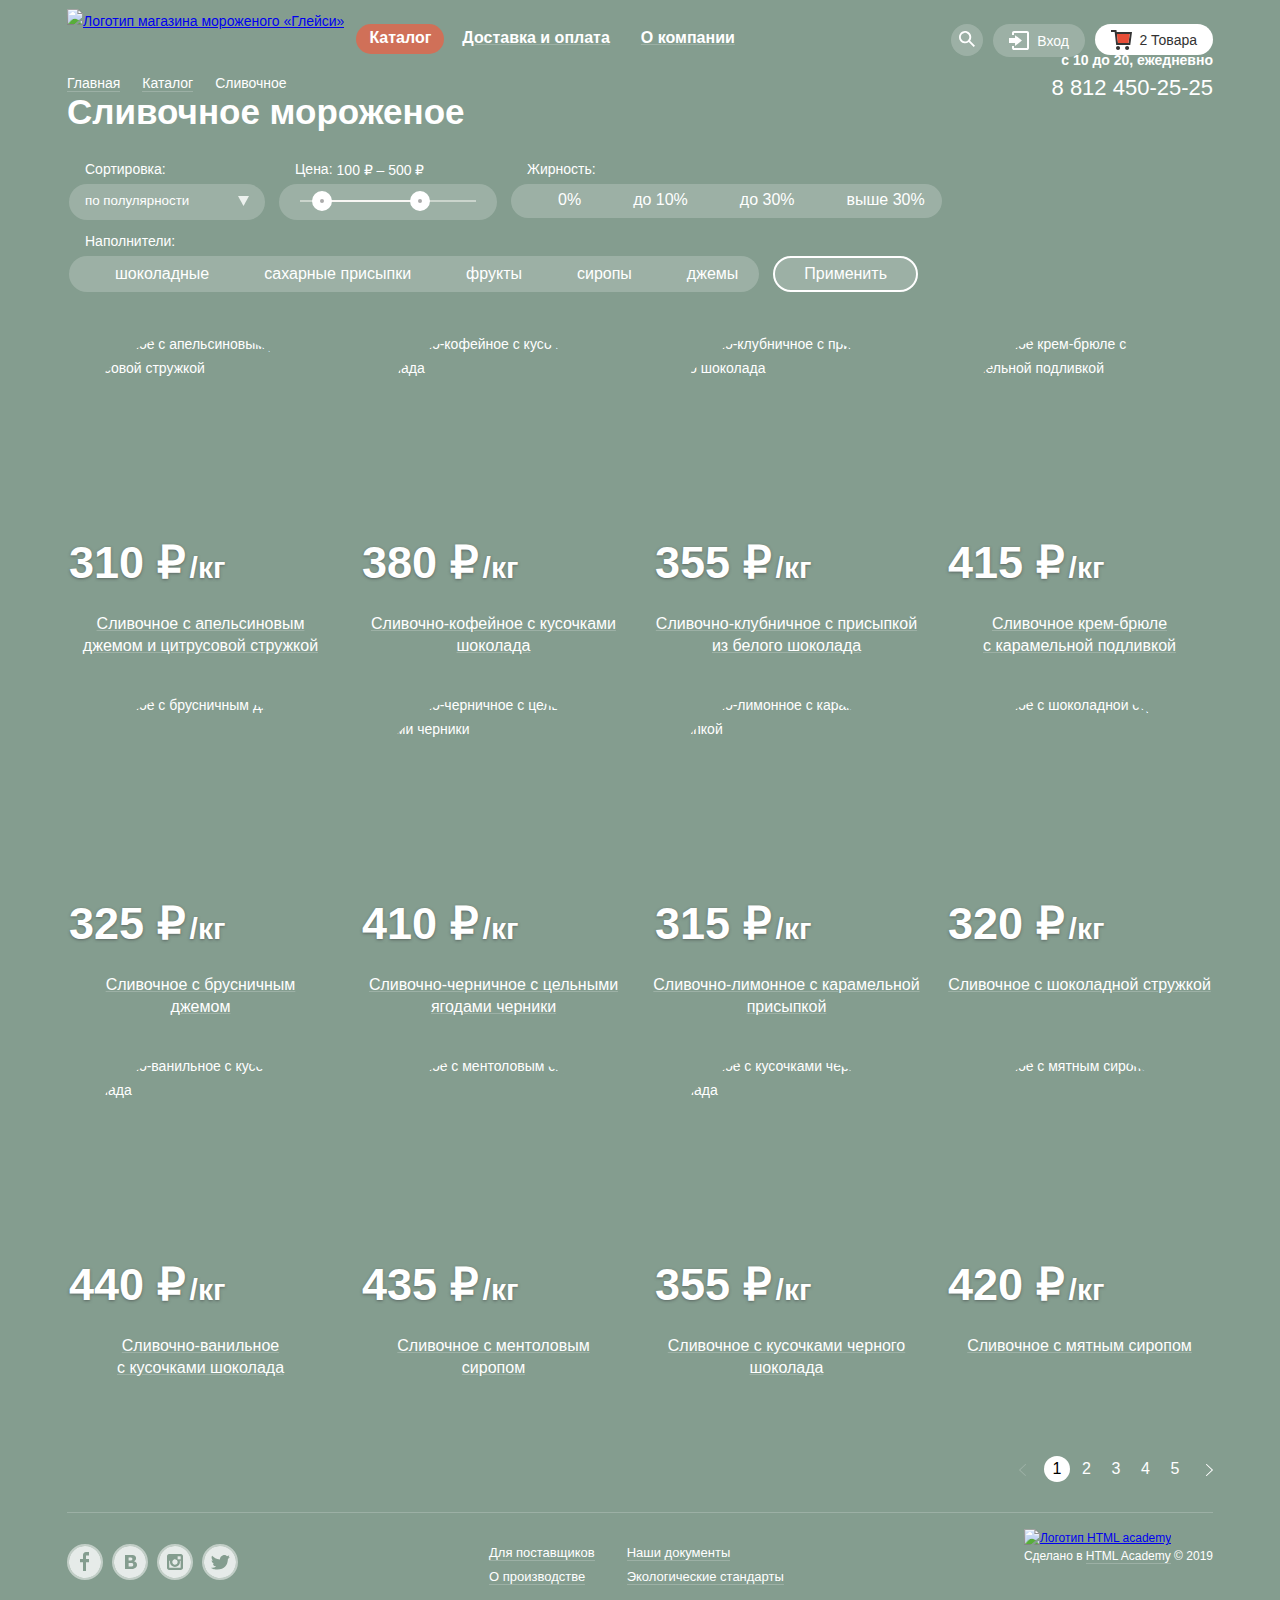
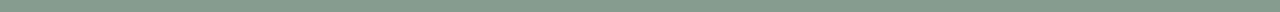
==== commit 3c88b10c: "Завершена вёрстка всех страниц, реализован слайдер и модальное окно" ====
--- a/catalog.html
+++ b/catalog.html
@@ -10,22 +10,108 @@
   <body class="page-body inner-page">
     <header class="main-header container">
       <nav class="main-navigation">
-        <a class="main-header-logo">
+        <a class="main-header-logo" href="index.html">
           <img src="img/logo-main.svg" width="154" height="64" alt="Логотип магазина мороженого «Глейси»">
         </a>
         <ul class="site-navigation">
-          <li><a href="catalog.html">Каталог</a></li>
-          <li><a href="">Доставка и оплата</a></li>
-          <li><a href="">О компании</a></li>
+          <li><a class="header-link header-link-current" href="catalog.html">Каталог</a></li>
+          <li><a class="header-link" href="">Доставка и оплата</a></li>
+          <li><a class="header-link" href="">О компании</a></li>
         </ul>
-        <div class="user-navigation">
-          <button class="button search-button" type="button"><img src="https://via.placeholder.com/16x16" alt="Иконка кнопки поиска"></button>
-          <button class="button login-button" type="button"><img src="https://via.placeholder.com/16x16" alt="Иконка кнопки входа">Вход</button>
-          <button class="button cart-button cart-button-active" type="button"><img src="https://via.placeholder.com/16x16" alt="Иконка кнопки с корзиной">2 товара</button>
-        </div>
+        <ul class="user-navigation user-navigation-list">
+          <li class="navigation-list-item-search">
+            <button class="button header-button search-button" type="button">
+              <svg width="16" height="16" viewBox="0 0 16 16" fill="none" xmlns="http://www.w3.org/2000/svg">
+                <path
+                  d="M16 14.6652L11.0785 9.73294C11.9827 8.48188 12.3826 6.93501 12.1984 5.40134C12.0141 3.86767 11.2594 2.4601 10.0848 1.45982C8.91022 0.45954 7.40233 -0.0598191 5.86234 0.00548954C4.32234 0.0707982 2.86363 0.715967 1.77757 1.81212C0.691516 2.90827 0.0580813 4.3747 0.0038002 5.91849C-0.050481 7.46228 0.478388 8.96976 1.48476 10.1398C2.49113 11.3098 3.90092 12.0563 5.43251 12.2301C6.96409 12.4039 8.50472 11.9922 9.74663 11.0772L14.6586 16L16 14.6652ZM6.08152 10.3767C5.24079 10.3767 4.41895 10.1268 3.71991 9.65874C3.02087 9.19063 2.47604 8.5253 2.15431 7.74687C1.83258 6.96844 1.7484 6.11188 1.91241 5.28551C2.07643 4.45913 2.48128 3.70006 3.07576 3.10427C3.67024 2.50849 4.42766 2.10276 5.25223 1.93838C6.0768 1.77401 6.93149 1.85837 7.70822 2.1808C8.48495 2.50324 9.14883 3.04927 9.61591 3.74983C10.083 4.4504 10.3323 5.27404 10.3323 6.11661C10.3298 7.24568 9.88115 8.3278 9.08451 9.12618C8.28788 9.92456 7.20813 10.3742 6.08152 10.3767Z"
+                  fill="white" />
+              </svg>
+            </button>
+            <form class="search-form form">
+              <input class="form-input search-form-input" type="text" placeholder="Крем-брюле">
+            </form>
+          </li>
+          <li class="navigation-list-item-login">
+            <a class="button header-button login-button">
+              <svg width="20" height="19" viewBox="0 0 20 19" fill="none" xmlns="http://www.w3.org/2000/svg">
+                <path d="M6.04 14.88L12.96 9.5L6.04 4.13V7.04H0V11.96H6.04V14.88Z" fill="white" />
+                <path
+                  d="M18 0H5C4.46957 0 3.96086 0.210714 3.58579 0.585786C3.21071 0.960859 3 1.46957 3 2V4H5V2H18V17H5V15H3V17C3 17.5304 3.21071 18.0391 3.58579 18.4142C3.96086 18.7893 4.46957 19 5 19H18C18.5304 19 19.0391 18.7893 19.4142 18.4142C19.7893 18.0391 20 17.5304 20 17V2C20 1.46957 19.7893 0.960859 19.4142 0.585786C19.0391 0.210714 18.5304 0 18 0Z"
+                  fill="white" />
+              </svg>
+              <span>Вход</span>
+            </a>
+            <form class="form login-form">
+              <label for="login-form-email" class="visuallyhidden">Введите свой email</label>
+              <input class="form-input login-form-input" id="login-form-email" type="text" placeholder="email@example.com">
+              <label for="login-form-password" class="visuallyhidden"></label>
+              <input class="form-input login-form-input" id="login-form-password" type="text" placeholder="......">
+              <div class="login-form-container">
+                <button class="button login-form-button" type="submit">Войти</button>
+                <ul class="login-form-link-list">
+                  <li class="login-form-link-item">
+                    <a class="login-form-link text-link-black" href="#">Забыли пароль?</a>
+                  </li>
+                  <li class="login-form-link-item">
+                    <a class="login-form-link text-link-black" href="#">Новая регистрация</a>
+                  </li>
+                </ul>
+              </div>
+            </form>
+          </li>
+
+          <li class="navigation-list-item-cart">
+            <a class="button header-button cart-button cart-button-active">
+              <svg width="21" height="20" viewBox="0 0 21 20" fill="none" xmlns="http://www.w3.org/2000/svg">
+                <path
+                  d="M7.03359 20C8.14664 20 9.04894 19.1046 9.04894 18C9.04894 16.8954 8.14664 16 7.03359 16C5.92054 16 5.01823 16.8954 5.01823 18C5.01823 19.1046 5.92054 20 7.03359 20Z"
+                  fill="#343434" />
+                <path
+                  d="M16.1027 20C17.2157 20 18.118 19.1046 18.118 18C18.118 16.8954 17.2157 16 16.1027 16C14.9896 16 14.0873 16.8954 14.0873 18C14.0873 19.1046 14.9896 20 16.1027 20Z"
+                  fill="#343434" />
+                <path
+                  d="M5.70345 2L5.46161 0H0V2H3.66795L5.17946 15H19.2869L21 2H5.70345ZM17.5034 13H6.97313L5.96545 4H18.6924L17.5034 13Z"
+                  fill="#343434" />
+                <path class="cart-background" d="M5.93506 4.03003L6.97297 13H17.5032L18.6923 4.03003H5.93506Z" fill="#E84D37" />
+              </svg>
+              <span>2 Товара</span>
+            </a>
+            <div class="form cart-form">
+              <ul class="cart-items">
+                <li class="cart-item">
+                  <svg class="cart-item-delete" width="11" height="11" viewBox="0 0 11 11" fill="none"
+                    xmlns="http://www.w3.org/2000/svg">
+                    <path
+                      d="M11 0.712591L10.2874 0L5.5 4.78741L0.712591 0L0 0.712591L4.78741 5.5L0 10.2874L0.712591 11L5.5 6.21259L10.2874 11L11 10.2874L6.21259 5.5L11 0.712591Z"
+                      fill="#2C2829" />
+                  </svg>
+                  <img class="cart-item-img" src="img/catalog-gelato-1.jpg" alt="" width="33" height="33">
+                  <span class="cart-item-description">Пломбир с апельсиновым джемом</span>
+                  <span class="cart-price-calculation">1,5 кг х <span>200 руб.</span></span>
+                  <span class="cart-item-price">300 руб.</span>
+                </li>
+                <li class="cart-item">
+                  <svg class="cart-item-delete" width="11" height="11" viewBox="0 0 11 11" fill="none"
+                    xmlns="http://www.w3.org/2000/svg">
+                    <path
+                      d="M11 0.712591L10.2874 0L5.5 4.78741L0.712591 0L0 0.712591L4.78741 5.5L0 10.2874L0.712591 11L5.5 6.21259L10.2874 11L11 10.2874L6.21259 5.5L11 0.712591Z"
+                      fill="#2C2829" />
+                  </svg>
+                  <img class="cart-item-img" src="img/catalog-gelato-3.jpg" alt="" width="33" height="33">
+                  <span class="cart-item-description">Клубничный пломбир с присыпкой из белого шоколада</span>
+                  <span class="cart-price-calculation">1,5 кг х <span>300 руб.</span></span>
+                  <span class="cart-item-price">450 руб.</span>
+                </li>
+              </ul>
+              <p class="cart-total-price">Итого: 750 руб.</p>
+              <button class="button cart-form-button" type="button">Оформить заказ</button>
+            </div>
+          </li>
+        </ul>
+
         <p class="main-header-contacts">
           <span>с 10 до 20, ежедневно</span>
-          <a href="tel:+78124502525">8 812 450-25-25</a>
+          <a class="phone-link" href="tel:+78124502525">8 812 450-25-25</a>
         </p>
       </nav>
 
@@ -33,21 +119,113 @@
 
     <main class="container">
       <ul class="breadcrumbs">
-        <li>
-          <a href="index.html">Главная</a>
-        </li>
-        <li>
-          <a href="">Каталог</a>
-        </li>
-        <li class="breadcrumbs-current">
-          <a>Сливочное</a>
+        <li class="breadcrumbs-item">
+          <a class="text-link" href="index.html">Главная</a>
+        </li>
+        <li class="breadcrumbs-item">
+          <a class="text-link" href="">Каталог</a>
+        </li>
+        <li class="breadcrumbs-item breadcrumbs-current">
+          <a class="text-link">Сливочное</a>
         </li>
       </ul>
       <h1 class="catalog-header">Сливочное мороженое</h1>
 
       <section class="catalog-filter">
-        <h2 class="visuallyhidden">Фильтр мороженого</h2>
-        <!-- Здесь будет форма для сортировки видов сливочного мороженого -->
+        <h2 class="visuallyhidden">Фильтры мороженого</h2>
+        <form class="filters-form" action="https://echo.htmlacademy.ru/" method="get">
+          <div class="filters-string">
+            <fieldset class="filters-fieldset filters-fieldset-sorting">
+              <legend class="filters-caption">Сортировка:</legend>
+              <label for="sorting">
+                <span class="visuallyhidden">Критерии сортировки</span>
+              </label>
+              <select class="filters-select" name="sorting" id="sorting">
+                <option class="filters-select-option" value="polarity">по полулярности</option>
+                <option class="filters-select-option" value="cheap-first">сначала недорогие</option>
+                <option class="filters-select-option" value="expensive-first">сначала дорогие</option>
+                <option class="filters-select-option" value="fat">по жирности</option>
+              </select>
+              <svg aria-hidden="true" focusable="false" class="filters-arrow" width="11" height="10" viewBox="0 0 11 10"
+                xmlns="http://www.w3.org/2000/svg">
+                <path d="M5.5 10L0 0H11" />
+              </svg>
+            </fieldset>
+            <fieldset class="filters-fieldset">
+              <div class="filters-price-wrapper">
+                <p class="filters-caption">Цена:</p>
+                <label for="min-price">
+                  <span class="visuallyhidden">Минимальная цена</span>
+                </label>
+                <input class="filters-price" type="text" name="min-price" id="min-price" value="100" placeholder="100">
+                <span class="filters-price-units"> ₽ – </span>
+                <label for="max-price">
+                  <span class="visuallyhidden">Максимальна яцена</span>
+                </label>
+                <input class="filters-price" type="text" name="max-price" id="max-price" value="500" placeholder="500">
+                <span class="filters-price-units"> ₽</span>
+              </div>
+              <div class="filters-range">
+                <div class="filters-controls">
+                  <div class="filters-scale">
+                    <div class="filters-bar"></div>
+                  </div>
+                  <div class="filters-toggle filters-toggle-min" tabindex="0" aria-label="Уменьшить цену"></div>
+                  <div class="filters-toggle filters-toggle-max" tabindex="0" aria-label="Увеличить цену"></div>
+                </div>
+              </div>
+            </fieldset>
+
+            <fieldset class="filters-fieldset">
+              <legend class="filters-caption">Жирность:</legend>
+              <div class="filters-container filters-container-fat">
+                <input class="visuallyhidden filters-radio" type="radio" name="fat" value="0" id="0">
+                <label class="filters-label filters-label-fat" for="0">0%
+                </label>
+                <input class="visuallyhidden filters-radio" type="radio" name="fat" value="from-0-to-10" id="from-0-to-10"
+                  checked>
+                <label class="filters-label filters-label-fat" for="from-0-to-10">до 10%
+                </label>
+                <input class=" visuallyhidden filters-radio" type="radio" name="fat" value="from-0-to-30" id="from-0-to-30">
+                <label class="filters-label filters-label-fat" for="from-0-to-30">до 30%
+                </label>
+                <input class="visuallyhidden filters-radio" type="radio" name="fat" value="more-30" id="more-30">
+                <label class="filters-label filters-label-fat" for="more-30">выше 30%
+                </label>
+              </div>
+            </fieldset>
+          </div>
+          <div class=" filters-string">
+
+            <fieldset class=" filters-fieldset">
+              <legend class="filters-caption">Наполнители:</legend>
+              <div class="filters-container filters-container-additives">
+                <input class="visuallyhidden filters-checkbox" type="checkbox" name="additives" value="chocolate"
+                  id="chocolate" checked>
+                <label class="filters-label filters-label-additives" for="chocolate">
+                  шоколадные
+                </label>
+                <input class="visuallyhidden filters-checkbox" type="checkbox" name="additives" value="sugar-powders"
+                  id="sugar-powders" checked>
+                <label class="filters-label filters-label-additives" for="sugar-powders">
+                  сахарные присыпки
+                </label>
+                <input class="visuallyhidden filters-checkbox" type="checkbox" name="additives" value="fruits" id="fruits">
+                <label class="filters-label filters-label-additives filters-label-additives-fruits" for="fruits">
+                  фрукты
+                </label>
+                <input class="visuallyhidden filters-checkbox" type="checkbox" name="additives" value="syrups" id="syrups">
+                <label class="filters-label filters-label-additives" for="syrups">сиропы
+                </label>
+                <input class="visuallyhidden filters-checkbox" type="checkbox" name="additives" value="jams" id="jams">
+                <label class="filters-label filters-label-additives" for="jams">
+                  джемы
+                </label>
+              </div>
+            </fieldset>
+            <button class="filters-button" type="submit">Применить</button>
+          </div>
+        </form>
       </section>
 
       <section class="catalog">
@@ -56,91 +234,180 @@
           <li class="catalog-item">
             <img class="catalog-item-img"  src="img/catalog-gelato-1.jpg" width="267" height="267" alt="Сливочное с апельсиновым джемом и цитрусовой стружкой">
             <p class="catalog-item-price">310 ₽<span>/кг</span></p>
-            <a class="catalog-item-description" href="">Сливочное с апельсиновым джемом и цитрусовой стружкой</a>
+            <a class="catalog-item-description text-link" href="">Сливочное с апельсиновым джемом и цитрусовой стружкой</a>
+            <div class="catalog-item-hover-wrapper">
+              <a href="#" class="catalog-item-button button">Быстрый просмотр</a>
+            </div>
           </li>
           <li class="catalog-item">
             <img class="catalog-item-img" src="img/catalog-gelato-2.jpg" width="267" height="267" alt="Сливочно-кофейное с кусочками шоколада">
             <p class="catalog-item-price">380 ₽<span>/кг</span></p>
-            <a class="catalog-item-description">Сливочно-кофейное с кусочками шоколада</a>
+            <a class="catalog-item-description text-link" href="">Сливочно-кофейное с кусочками шоколада</a>
+            <div class="catalog-item-hover-wrapper">
+              <a href="#" class="catalog-item-button button">Быстрый просмотр</a>
+            </div>
           </li>
           <li class="catalog-item">
             <img class="catalog-item-img" src="img/catalog-gelato-3.jpg" width="267" height="267" alt="Сливочно-клубничное с присыпкой из белого шоколада">
             <p class="catalog-item-price">355 ₽<span>/кг</span></p>
-            <a class="catalog-item-description" href="">Сливочно-клубничное с присыпкой из белого шоколада</a>
+            <a class="catalog-item-description text-link" href="">Сливочно-клубничное с присыпкой из белого шоколада</a>
+            <div class="catalog-item-hover-wrapper">
+              <a href="#" class="catalog-item-button button">Быстрый просмотр</a>
+            </div>
           </li>
           <li class="catalog-item">
             <img class="catalog-item-img" src="img/catalog-gelato-4.jpg" width="267" height="267" alt="Сливочное крем-брюле с карамельной подливкой">
             <p class="catalog-item-price">415 ₽<span>/кг</span></p>
-            <a class="catalog-item-description" href="">Сливочное крем-брюле с карамельной подливкой</a>
+            <a class="catalog-item-description text-link" href="">Сливочное крем-брюле<br> с карамельной подливкой</a>
+            <div class="catalog-item-hover-wrapper">
+              <a href="#" class="catalog-item-button button">Быстрый просмотр</a>
+            </div>
           </li>
           <li class="catalog-item">
             <img class="catalog-item-img" src="img/catalog-gelato-5.jpg" width="267" height="267" alt="Сливочное с брусничным джемом">
             <p class="catalog-item-price">325 ₽<span>/кг</span></p>
-            <a class="catalog-item-description" href="">Сливочное с брусничным джемом</a>
+            <a class="catalog-item-description text-link" href="">Сливочное с брусничным<br> джемом</a>
+            <div class="catalog-item-hover-wrapper">
+              <a href="#" class="catalog-item-button button">Быстрый просмотр</a>
+            </div>
           </li>
           <li class="catalog-item">
             <img class="catalog-item-img" src="img/catalog-gelato-6.jpg" width="267" height="267" alt="Сливочно-черничное с цельными ягодами черники">
             <p class="catalog-item-price">410 ₽<span>/кг</span></p>
-            <a class="catalog-item-description" href="">Сливочно-черничное с цельными ягодами черники</a>
+            <a class="catalog-item-description text-link" href="">Сливочно-черничное с цельными ягодами черники</a>
+            <div class="catalog-item-hover-wrapper">
+              <a href="#" class="catalog-item-button button">Быстрый просмотр</a>
+            </div>
           </li>
           <li class="catalog-item">
             <img class="catalog-item-img" src="img/catalog-gelato-7.jpg" width="267" height="267" alt="Сливочно-лимонное с карамельной присыпкой">
             <p class="catalog-item-price">315 ₽<span>/кг</span></p>
-            <a class="catalog-item-description" href="">Сливочно-лимонное с карамельной присыпкой</a>
+            <a class="catalog-item-description text-link" href="">Сливочно-лимонное с карамельной присыпкой</a>
+            <div class="catalog-item-hover-wrapper">
+              <a href="#" class="catalog-item-button button">Быстрый просмотр</a>
+            </div>
           </li>
           <li class="catalog-item">
             <img class="catalog-item-img" src="img/catalog-gelato-8.jpg" width="267" height="267" alt="Сливочное с шоколадной стружкой">
             <p class="catalog-item-price">320 ₽<span>/кг</span></p>
-            <a class="catalog-item-description" href="">Сливочное с шоколадной стружкой</a>
+            <a class="catalog-item-description text-link" href="">Сливочное с шоколадной стружкой</a>
+            <div class="catalog-item-hover-wrapper">
+              <a href="#" class="catalog-item-button button">Быстрый просмотр</a>
+            </div>
           </li>
           <li class="catalog-item">
             <img class="catalog-item-img" src="img/catalog-gelato-9.jpg" width="267" height="267" alt="Сливочно-ванильное с кусочками шоколада">
             <p class="catalog-item-price">440 ₽<span>/кг</span></p>
-            <a class="catalog-item-description" href="">Сливочно-ванильное с кусочками шоколада</a>
+            <a class="catalog-item-description text-link" href="">Сливочно-ванильное<br> с кусочками шоколада</a>
+            <div class="catalog-item-hover-wrapper">
+              <a href="#" class="catalog-item-button button">Быстрый просмотр</a>
+            </div>
           </li>
           <li class="catalog-item">
             <img class="catalog-item-img" src="img/catalog-gelato-10.jpg" width="267" height="267" alt="Сливочноe с ментоловым сиропом">
             <p class="catalog-item-price">435 ₽<span>/кг</span></p>
-            <a class="catalog-item-description" href="">Сливочноe с ментоловым сиропом</a>
+            <a class="catalog-item-description text-link" href="">Сливочноe с ментоловым<br> сиропом</a>
+            <div class="catalog-item-hover-wrapper">
+              <a href="#" class="catalog-item-button button">Быстрый просмотр</a>
+            </div>
           </li>
           <li class="catalog-item">
             <img class="catalog-item-img" src="img/catalog-gelato-11.jpg" width="267" height="267" alt="Сливочное с кусочками черного шоколада">
             <p class="catalog-item-price">355 ₽<span>/кг</span></p>
-            <a class="catalog-item-description" href="">Сливочное с кусочками черного шоколада</a>
+            <a class="catalog-item-description text-link" href="">Сливочное с кусочками черного шоколада</a>
+            <div class="catalog-item-hover-wrapper">
+              <a href="#" class="catalog-item-button button">Быстрый просмотр</a>
+            </div>
           </li>
           <li class="catalog-item">
             <img class="catalog-item-img" src="img/catalog-gelato-12.jpg" width="267" height="267" alt="Сливочное с мятным сиропом">
             <p class="catalog-item-price">420 ₽<span>/кг</span></p>
-            <a class="catalog-item-description" href="">Сливочное с мятным сиропом</a>
+            <a class="catalog-item-description text-link" href="">Сливочное с мятным сиропом</a>
+            <div class="catalog-item-hover-wrapper">
+              <a href="#" class="catalog-item-button button">Быстрый просмотр</a>
+            </div>
           </li>
         </ul>
-        <ul class="pagination-list">
-          <li class="pagination-item"><a href="#">1</a></li>
-          <li class="pagination-item"><a href="#">2</a></li>
-          <li class="pagination-item"><a href="#">3</a></li>
-          <li class="pagination-item"><a href="#">4</a></li>
-          <li class="pagination-item"><a href="#">5</a></li>
-        </ul>
+        <div class="pagination">
+          <a class="pagination-link-prev pagination-link-off">
+            <svg width="7" height="12" viewBox="0 0 7 12" fill="none" xmlns="http://www.w3.org/2000/svg">
+              <path d="M0.15889 6.34125L6.06761 11.8512C6.1703 11.9465 6.30937 12 6.45436 12C6.59934 12 6.73841 11.9465 6.84111 11.8512C6.89146 11.8048 6.93142 11.7495 6.95869 11.6885C6.98596 11.6276 7 11.5623 7 11.4962C7 11.4302 6.98596 11.3649 6.95869 11.304C6.93142 11.243 6.89146 11.1877 6.84111 11.1412L1.3084 6.00125L6.84111 0.831247C6.89146 0.784766 6.93142 0.729465 6.95869 0.668535C6.98596 0.607606 7 0.542253 7 0.476248C7 0.410242 6.98596 0.344889 6.95869 0.283959C6.93142 0.22303 6.89146 0.167728 6.84111 0.121247C6.73357 0.0364304 6.59506 -0.00654793 6.45436 0.00124741C6.38391 0.000448227 6.31406 0.013381 6.2493 0.0392141C6.18454 0.0650473 6.12631 0.103209 6.07835 0.151247L0.15889 5.63125C0.108543 5.67773 0.0685816 5.73303 0.0413108 5.79396C0.01404 5.85489 0 5.92024 0 5.98625C0 6.05225 0.01404 6.11761 0.0413108 6.17854C0.0685816 6.23947 0.108543 6.29477 0.15889 6.34125Z" fill="white"/>
+            </svg>
+          </a>
+          <ul class="pagination-list">
+            <li class="pagination-item pagination-item-current"><a href="#">1</a></li>
+            <li class="pagination-item"><a href="#">2</a></li>
+            <li class="pagination-item"><a href="#">3</a></li>
+            <li class="pagination-item"><a href="#">4</a></li>
+            <li class="pagination-item"><a href="#">5</a></li>
+          </ul>
+          <a class="pagination-link-next">
+            <svg width="7" height="12" viewBox="0 0 7 12" fill="none" xmlns="http://www.w3.org/2000/svg">
+              <path d="M6.84111 5.65875L0.932395 0.148752C0.829699 0.05349 0.690626 0 0.545642 0C0.400659 0 0.261586 0.05349 0.15889 0.148752C0.108543 0.195234 0.0685817 0.250534 0.041311 0.311464C0.0140403 0.372393 0 0.437746 0 0.503752C0 0.569758 0.0140403 0.635111 0.041311 0.69604C0.0685817 0.75697 0.108543 0.812271 0.15889 0.858752L5.6916 5.99875L0.15889 11.1688C0.108543 11.2152 0.0685817 11.2705 0.041311 11.3315C0.0140403 11.3924 0 11.4577 0 11.5238C0 11.5898 0.0140403 11.6551 0.041311 11.716C0.0685817 11.777 0.108543 11.8323 0.15889 11.8788C0.266426 11.9636 0.404942 12.0065 0.545642 11.9988C0.616091 11.9996 0.68594 11.9866 0.750698 11.9608C0.815455 11.935 0.873688 11.8968 0.921651 11.8488L6.84111 6.36875C6.89146 6.32227 6.93142 6.26697 6.95869 6.20604C6.98596 6.14511 7 6.07976 7 6.01375C7 5.94775 6.98596 5.88239 6.95869 5.82146C6.93142 5.76053 6.89146 5.70523 6.84111 5.65875Z" fill="white"/>
+            </svg>
+          </a>
+        </div>
       </section>
     </main>
 
     <footer class="main-footer container">
       <h2 class="visuallyhidden">Социальные сети и дополнительная информация</h2>
       <ul class="footer-social">
-        <li><a class="social-button" href=""><img src="https://via.placeholder.com/32x32" alt="Фейсбук"></a></li>
-        <li><a class="social-button" href=""><img src="https://via.placeholder.com/32x32" alt="Вконтакте"></a></li>
-        <li><a class="social-button" href=""><img src="https://via.placeholder.com/32x32" alt="Инстаграм"></a></li>
-        <li><a class="social-button" href=""><img src="https://via.placeholder.com/32x32" alt="Твиттер"></a></li>
+        <li class="footer-social-item">
+          <a class="social-button" href="">
+            <svg width="36" height="36" viewBox="0 0 36 36" fill="none" xmlns="http://www.w3.org/2000/svg">
+              <path d="M18 35C27.3888 35 35 27.3888 35 18C35 8.61116 27.3888 1 18 1C8.61116 1 1 8.61116 1 18C1 27.3888 8.61116 35 18 35Z" stroke="white" stroke-opacity="0.5" stroke-width="2"/>
+              <path d="M18 2C14.8355 2 11.7421 2.93838 9.11088 4.69649C6.4797 6.45459 4.42894 8.95345 3.21793 11.8771C2.00693 14.8007 1.69008 18.0177 2.30744 21.1214C2.92481 24.2251 4.44866 27.0761 6.6863 29.3137C8.92394 31.5513 11.7749 33.0752 14.8786 33.6926C17.9823 34.3099 21.1993 33.9931 24.1229 32.7821C27.0466 31.5711 29.5454 29.5203 31.3035 26.8891C33.0616 24.2579 34 21.1645 34 18C34 13.7565 32.3143 9.68687 29.3137 6.68629C26.3131 3.68571 22.2435 2 18 2ZM22.06 11.45H19V14.9H22V18.34H19V27H16V18.34H13V14.9H16V11.45C15.9449 10.5957 16.2291 9.75426 16.7908 9.1083C17.3525 8.46234 18.1464 8.06407 19 8H22V11.45H22.06Z" fill="white" fill-opacity="0.8"/>
+            </svg>
+          </a>
+        </li>
+        <li class="footer-social-item">
+          <a class="social-button" href="">
+            <svg width="36" height="36" viewBox="0 0 36 36" fill="none" xmlns="http://www.w3.org/2000/svg">
+              <path d="M18 35C27.3888 35 35 27.3888 35 18C35 8.61116 27.3888 1 18 1C8.61116 1 1 8.61116 1 18C1 27.3888 8.61116 35 18 35Z" stroke="white" stroke-opacity="0.5" stroke-width="2"/>
+              <path d="M18.64 16.49C18.9652 16.4904 19.2875 16.4293 19.59 16.31C19.8645 16.2077 20.0922 16.0085 20.23 15.75C20.3343 15.4964 20.3854 15.2241 20.38 14.95C20.376 14.7057 20.3143 14.4659 20.2 14.25C20.0714 14.0066 19.8523 13.8235 19.59 13.74C19.2687 13.627 18.9306 13.5695 18.59 13.57H16.59V16.57H17.16C17.75 16.52 18.24 16.51 18.64 16.49Z" fill="white" fill-opacity="0.8"/>
+              <path d="M20.12 19.08C19.751 19.0101 19.3752 18.9832 19 19H16.61V22.5H19.06C19.4757 22.4953 19.8865 22.4104 20.27 22.25C20.591 22.1392 20.8632 21.9199 21.04 21.63C21.1865 21.3527 21.2621 21.0436 21.26 20.73C21.2753 20.3782 21.1848 20.0298 21 19.73C20.7922 19.4167 20.4806 19.1865 20.12 19.08Z" fill="white" fill-opacity="0.8"/>
+              <path d="M18 2C14.8355 2 11.7421 2.93838 9.11088 4.69649C6.4797 6.45459 4.42894 8.95345 3.21793 11.8771C2.00693 14.8007 1.69008 18.0177 2.30744 21.1214C2.92481 24.2251 4.44866 27.0761 6.6863 29.3137C8.92394 31.5513 11.7749 33.0752 14.8786 33.6926C17.9823 34.3099 21.1993 33.9931 24.1229 32.7821C27.0466 31.5711 29.5454 29.5203 31.3035 26.8891C33.0616 24.2579 34 21.1645 34 18C34 13.7565 32.3143 9.68687 29.3137 6.68629C26.3131 3.68571 22.2435 2 18 2ZM24.6 22.53C24.3376 23.056 23.9537 23.5119 23.48 23.86C22.9342 24.2714 22.3122 24.5705 21.65 24.74C20.8286 24.9383 19.9848 25.029 19.14 25.01H13V11H18.45C19.2781 10.9868 20.1063 11.0235 20.93 11.11C21.473 11.194 21.9994 11.3627 22.49 11.61C22.9868 11.8462 23.4013 12.2258 23.68 12.7C23.9455 13.1728 24.0801 13.7079 24.07 14.25C24.0819 14.8916 23.8931 15.5209 23.53 16.05C23.1452 16.588 22.6142 17.0045 22 17.25V17.32C22.8272 17.4588 23.5898 17.8541 24.18 18.45C24.7295 19.0712 25.0163 19.8815 24.98 20.71C25.0043 21.3386 24.8738 21.9636 24.6 22.53Z" fill="white" fill-opacity="0.8"/>
+            </svg>
+          </a>
+        </li>
+        <li class="footer-social-item">
+          <a class="social-button" href="">
+            <svg width="36" height="36" viewBox="0 0 36 36" fill="none" xmlns="http://www.w3.org/2000/svg">
+              <path d="M18 35C27.3888 35 35 27.3888 35 18C35 8.61116 27.3888 1 18 1C8.61116 1 1 8.61116 1 18C1 27.3888 8.61116 35 18 35Z" stroke="white" stroke-opacity="0.5" stroke-width="2"/>
+              <path d="M22.92 18C22.92 19.3155 22.3974 20.5771 21.4673 21.5072C20.5371 22.4374 19.2755 22.96 17.96 22.96C16.6445 22.96 15.3829 22.4374 14.4528 21.5072C13.5226 20.5771 13 19.3155 13 18C13.001 17.6158 13.048 17.233 13.14 16.86H12.24V23.7H23.64V16.86H22.74C22.8406 17.2325 22.901 17.6147 22.92 18Z" fill="white" fill-opacity="0.8"/>
+              <path d="M18 20.66C18.5252 20.656 19.0375 20.4967 19.4723 20.202C19.9071 19.9073 20.245 19.4905 20.4432 19.0042C20.6415 18.5178 20.6913 17.9836 20.5864 17.4689C20.4816 16.9542 20.2266 16.4821 19.8539 16.1121C19.4811 15.7421 19.0071 15.4908 18.4916 15.3897C17.9762 15.2887 17.4424 15.3425 16.9575 15.5445C16.4726 15.7464 16.0584 16.0873 15.7669 16.5243C15.4755 16.9613 15.32 17.4748 15.32 18C15.3213 18.3506 15.3917 18.6976 15.5271 19.021C15.6625 19.3444 15.8602 19.638 16.1091 19.8851C16.358 20.1321 16.653 20.3276 16.9775 20.4606C17.3019 20.5936 17.6494 20.6613 18 20.66Z" fill="white" fill-opacity="0.8"/>
+              <path d="M23.68 12.3H20.64V15.34H23.68V12.3Z" fill="white" fill-opacity="0.8"/>
+              <path d="M18 2C14.8355 2 11.7421 2.93838 9.11088 4.69649C6.4797 6.45459 4.42894 8.95345 3.21793 11.8771C2.00693 14.8007 1.69008 18.0177 2.30744 21.1214C2.92481 24.2251 4.44866 27.0761 6.6863 29.3137C8.92394 31.5513 11.7749 33.0752 14.8786 33.6926C17.9823 34.3099 21.1993 33.9931 24.1229 32.7821C27.0466 31.5711 29.5454 29.5203 31.3035 26.8891C33.0616 24.2579 34 21.1645 34 18C34 13.7565 32.3143 9.68687 29.3137 6.68629C26.3131 3.68571 22.2435 2 18 2ZM26 23.7C26.0027 24.0045 25.9444 24.3064 25.8285 24.588C25.7127 24.8696 25.5416 25.1251 25.3253 25.3395C25.1091 25.5539 24.8521 25.7228 24.5695 25.8362C24.2869 25.9497 23.9845 26.0054 23.68 26H12.28C11.9793 25.9987 11.6818 25.9382 11.4044 25.8219C11.1271 25.7056 10.8754 25.5358 10.6637 25.3222C10.4519 25.1086 10.2844 24.8554 10.1705 24.5771C10.0566 24.2988 9.99869 24.0007 10 23.7V12.3C9.99869 11.9993 10.0566 11.7012 10.1705 11.4229C10.2844 11.1446 10.4519 10.8914 10.6637 10.6778C10.8754 10.4642 11.1271 10.2944 11.4044 10.1781C11.6818 10.0618 11.9793 10.0013 12.28 10H23.67C23.9749 9.99467 24.2778 10.0503 24.561 10.1636C24.8441 10.2769 25.1017 10.4457 25.3188 10.6599C25.5358 10.8742 25.7079 11.1296 25.8249 11.4112C25.9418 11.6929 26.0014 11.995 26 12.3V23.7Z" fill="white" fill-opacity="0.8"/>
+            </svg>
+          </a>
+        </li>
+        <li class="footer-social-item">
+          <a class="social-button" href="">
+            <svg width="36" height="36" viewBox="0 0 36 36" fill="none" xmlns="http://www.w3.org/2000/svg">
+              <path d="M18 35C27.3888 35 35 27.3888 35 18C35 8.61116 27.3888 1 18 1C8.61116 1 1 8.61116 1 18C1 27.3888 8.61116 35 18 35Z" stroke="white" stroke-opacity="0.5" stroke-width="2"/>
+              <path d="M18 2C14.8355 2 11.7421 2.93838 9.11088 4.69649C6.4797 6.45459 4.42894 8.95345 3.21793 11.8771C2.00693 14.8007 1.69008 18.0177 2.30744 21.1214C2.92481 24.2251 4.44866 27.0761 6.6863 29.3137C8.92394 31.5513 11.7749 33.0752 14.8786 33.6926C17.9823 34.3099 21.1993 33.9931 24.1229 32.7821C27.0466 31.5711 29.5454 29.5203 31.3035 26.8891C33.0616 24.2579 34 21.1645 34 18C34 13.7565 32.3143 9.68687 29.3137 6.68629C26.3131 3.68571 22.2435 2 18 2ZM25.94 14.81C25.69 21.33 22.48 25.64 14.94 25.51H14.46C14.01 25.51 9.91001 25.07 9.11001 23.69C10.8989 23.9555 12.7228 23.5494 14.23 22.55C13.18 22.26 11.31 22.09 10.98 19.7C11.3928 19.8642 11.8441 19.9058 12.28 19.82C11 19 9.53001 18.3 9.61001 16.17C10.028 16.4893 10.5445 16.652 11.07 16.63C10.3 16.4 8.92001 13.39 10.07 11.85C12.07 13.64 14.14 15.33 17.87 15.49C18.1 13.28 19.11 11.79 21.04 11.17C21.7375 10.9333 22.4908 10.9157 23.1986 11.1195C23.9065 11.3232 24.5351 11.7387 25 12.31C25.74 12.08 26.45 11.84 27.19 11.62C27.1758 11.9571 27.0846 12.2865 26.9234 12.5829C26.7622 12.8793 26.5353 13.1349 26.26 13.33C26.5167 13.3601 26.7768 13.3336 27.0221 13.2524C27.2674 13.1712 27.492 13.0372 27.68 12.86C27.5628 13.2985 27.3443 13.7034 27.0421 14.0421C26.7399 14.3808 26.3624 14.6438 25.94 14.81Z" fill="white" fill-opacity="0.8"/>
+            </svg>
+          </a>
+        </li>
       </ul>
       <ul class="footer-menu">
-        <li class="footer-menu-item">Для поставщиков</li>
-        <li class="footer-menu-item">Наши документы</li>
-        <li class="footer-menu-item">О производстве</li>
-        <li class="footer-menu-item">Экологические стандарты</li>
+        <li class="footer-menu-item item-heart">
+          <a class="text-link" href="">Для поставщиков</a>
+        </li>
+        <li class="footer-menu-item">
+          <a class="text-link" href="">Наши документы</a>
+        </li>
+        <li class="footer-menu-item">
+          <a class="text-link" href="">О производстве</a>
+        </li>
+        <li class="footer-menu-item">
+          <a class="text-link" href="">Экологические стандарты</a>
+        </li>
       </ul>
       <div class="footer-copyright">
-        <a href="https://htmlacademy.ru/intensive/htmlcss" target="_blank"><img src="https://via.placeholder.com/108x39" alt="Логотип HTML academy"></a>
-        <p>Сделано в HTML Academy © 2019</p>
+        <a href="https://htmlacademy.ru/intensive/htmlcss" target="_blank"><img src="img/logo-htmlacademy.svg" alt="Логотип HTML academy"></a>
+        <p class="footer-copyright-description">Сделано в <a class="text-link" href="https://htmlacademy.ru/intensive/htmlcss" target="_blank">HTML Academy</a> © 2019</p>
       </div>
     </footer>
 
--- a/css/style.css
+++ b/css/style.css
@@ -1,7 +1,7 @@
 /* Fonts */
 
 @font-face {
-  font-family: 'Roboto';
+  font-family: 'Roboto', ;
   font-style: normal;
   font-weight: 400;
   src: local('Roboto'), local('Roboto-Regular'),
@@ -37,18 +37,24 @@
   --lighter-white: rgba(255, 255, 255, 0.2);
   --border-hover-white: rgba(255, 255, 255, 0.5);
   --border-focus-white: rgba(255, 255, 255, 0.7);
+  --cart-items-border: #CACAC7;
+  --sub-menu-border: rgba(50, 50, 50, 0.2);
+  --sub-menu-shadow: rgba(0, 0, 0, 0.4);
 
   --basic-black: #000000;
   --lighter-black: #323232;
+  --border-lighter-black:  rgba(50, 50, 50, 0.3);
   --light-black: #5A5A5A;
 
-  --basic-grey: #999999;
-  --lighter-grey: #C4C4C4;
-  --light-grey:  #F8F7F4;
-  --lighter-grey: #FEFEFE;
-  --focus-grey: #EDEDED;
+  --basic-gray: #999999;
+  --lighter-gray: #C4C4C4;
+  --light-gray:  #F8F7F4;
+  --lighter-gray: #FEFEFE;
+  --focus-gray: #EDEDED;
+  --gray-text: #ABABAB;
 
   --button-red: linear-gradient(180deg, #F26843 0%, #E74A35 100%);
+  --cart-button-active: #343434;
   --hover-red: #FBDED7;
   --hover-lighter-red: linear-gradient(0deg, rgba(255, 255, 255, 0.2), rgba(255, 255, 255, 0.2)), linear-gradient(180deg, #F26843 0%, #E74A35 100%);
   --hover-link: #FFBC9E;
@@ -58,8 +64,15 @@
   --focus-darker-red: linear-gradient(0deg, rgba(0, 0, 0, 0.07), rgba(0, 0, 0, 0.07)), linear-gradient(180deg, #F26843 0%, #E74A35 100%);
   --text-shadow:  rgba(92, 55, 49, 0.76);
   --box-shadow: rgba(172, 16, 0, 0.64);
+  --cart-form-shadow: rgba(172, 16, 0, 0.25);
   --input-focus: rgba(46, 136, 228, 0.52);
-
+  --input-hover: rgba(178, 178, 178, 0.52);
+
+  --filter-arrow: #ECF1EE;
+  --filter-button-shadow: #696969;
+  --background-scale: rgba(248, 247, 244, 0.5);
+
+  --overlay: rgba(0, 0, 0, 0.3);
   --green: #849D8F;
 }
 
@@ -87,18 +100,16 @@
 
 /* Visually hidden */
 
-.visuallyhidden:not(:focus):not(:active) {
-  position: absolute;
-
+.visuallyhidden {
+  position: absolute;
   width: 1px;
   height: 1px;
   margin: -1px;
   border: 0;
   padding: 0;
-
   white-space: nowrap;
-
-  clip-path: inset(100%);
+  -webkit-clip-path: inset(100%);
+          clip-path: inset(100%);
   clip: rect(0 0 0 0);
   overflow: hidden;
 }
@@ -112,6 +123,7 @@
 .page-body {
   min-width: 100%;
   display: grid;
+  grid-template-rows: -webkit-min-content 1fr -webkit-min-content;
   grid-template-rows: min-content 1fr min-content;
   align-content: start;
 
@@ -186,22 +198,26 @@
 .text-link {
   font-weight: 400;
   color: var(--basic-white);
-  text-decoration-color: var(--lighter-white);
+  text-decoration: none;
+  border-bottom: 1px solid var(--lighter-white);
 }
 
 .text-link:hover,
 .text-link:active {
   color: var(--hover-link);
+  border-bottom: 1px solid var(--hover-link);
 }
 
 .text-link-black {
   color: var(--lighter-black);
-  text-decoration-color: rgba(50, 50, 50, 0.3);
+  text-decoration: none;
+  border-bottom: 1px solid rgba(50, 50, 50, 0.3);
 }
 
 .text-link-black:hover,
 .text-link-black:active {
   color: var(--hover-darker-link);
+  border-bottom: 1px solid var(--hover-darker-link);
 }
 
 /* Main header */
@@ -211,6 +227,7 @@
 
 .main-navigation {
   display: grid;
+  grid-template-columns: -webkit-max-content 1fr -webkit-max-content;
   grid-template-columns: max-content 1fr max-content;
   padding-top: 9px;
 }
@@ -218,7 +235,7 @@
 .main-header-logo img {
   width: 154px;
   height: 64px;
-  margin-right: 24px;
+  margin-right: 12px;
 }
 /* Site navigation */
 
@@ -233,12 +250,81 @@
   padding: 0;
 }
 
+.header-link-catalog {
+  position: relative;
+}
+
+.sub-menu {
+  position: absolute;
+  display: none;
+  z-index: 999;
+  box-sizing: border-box;
+  list-style: none;
+  min-width: 160px;
+  font-size: 14px;
+  font-weight: normal;
+  padding: 0;
+  padding-bottom: 7px;
+  padding-top: 5px;
+  margin: 0;
+  margin-top: 5px;
+  border-radius: 4px;
+  background-color: var(--basic-white);
+  box-shadow: 0px 20px 20px var(--sub-menu-shadow);
+}
+
+.site-navigation li:hover .sub-menu {
+  display: block;
+
+}
+
+.sub-menu a {
+  text-decoration: none;
+  display: block;
+  color: var(--lighter-black);
+  padding: 6px 0px 6px 22px;
+}
+
+.sub-menu a:hover {
+  background-color: var(--hover-red);
+}
+
+.sub-menu a:focus {
+  background-color: var(--focus-red);
+}
+
+.sub-menu a:active {
+  background-color: var(--focus-lighter-red);
+}
+
+.sub-menu:not(.sub-menu-novelty) a {
+  margin-bottom: 4px;
+}
+
+.sub-menu-novelty {
+  font-weight: 700;
+}
+
+.sub-menu-novelty:after {
+  content: "";
+  display: block;
+  height: 1px;
+  padding: 0;
+  margin: 11px 9px 0 6px;
+  margin-bottom: 10px;
+  background-color: var(--sub-menu-border);
+}
+
 .header-link {
   color: var(--basic-white);
-  display: block;
-  margin-right: 32px;
-  margin-top: 20px;
-  text-decoration-color: var(--lighter-white);
+  box-sizing: border-box;
+  border-radius: 26px;
+  display: block;
+  margin-right: 5px;
+  margin-top: 15px;
+  padding: 5px 13px 7px 13px;
+  -webkit-text-decoration-color: var(--lighter-white);
+          text-decoration-color: var(--lighter-white);
 }
 
 .header-link:hover {
@@ -248,20 +334,60 @@
 
 .header-link:focus {
   color: var(--basic-black);
-  background-color: var(--focus-grey);
-}
-
-.header-link:active {
-  background-image: var(--focus-red);
+  background-color: var(--focus-gray);
+}
+
+.header-link-current {
+  background-color: var(--focus-red);
+  text-decoration: none;
+}
+
+.header-link-current:hover, .header-link-current:focus  {
+  background-color: var(--focus-red);
+  text-decoration: none;
+  color: var(--basic-white);
 }
 
 /* User navigation */
 
 .user-navigation {
   display: flex;
+  flex-wrap: wrap;
   justify-content: flex-end;
   text-align: right;
   margin-top: 15px;
+}
+
+.user-navigation-list {
+  list-style-type: none;
+  margin: 0;
+  margin-top: 15px;
+  padding: 0;
+}
+
+.navigation-list-item-cart {
+  position: relative;
+}
+
+.inner-page .navigation-list-item-cart:hover .cart-form {
+  display: block;
+
+}
+
+.navigation-list-item-login {
+  position: relative;
+}
+
+.navigation-list-item-login:hover .login-form {
+  display: block;
+}
+
+.navigation-list-item-search {
+  position: relative;
+}
+
+.navigation-list-item-search:hover .search-form {
+  display: block;
 }
 
 .user-navigation .button {
@@ -285,13 +411,22 @@
   background-color: var(--basic-white);
 }
 
-.user-navigation .button:hover path {
-  fill: var(--basic-black);
-}
+.header-button:hover path {
+  fill: var(--cart-button-active);
+}
+
+.cart-button:hover .cart-background {
+  fill: var(--hover-darker-link);
+}
+
 
 .user-navigation .cart-button-active {
+  position: relative;
   background-color: var(--basic-white);
   color: var(--lighter-black);
+  min-width: 86px;
+  height: 18px;
+  padding:  7px 16px 6px 16px;
 }
 
 .header-button {
@@ -300,7 +435,7 @@
 }
 
 .search-button {
-  width: 32px;
+  min-width: 32px;
   height: 32px;
   border-radius: 100%;
 }
@@ -311,8 +446,8 @@
   align-items: center;
   justify-content: space-between;
   padding: 8px 16px;
-  width: 100px;
-  height: 32px;
+  min-width: 69px;
+  height: 16px;
   border-radius: 20px;
 }
 
@@ -320,10 +455,10 @@
   display: flex;
   align-items: center;
   justify-content: space-between;
-  padding: 8px 16px;
+  padding: 7px 16px;
   width: 92px;
-  height: 32px;
   border-radius: 20px;
+  box-sizing: border-box;
 }
 
 .main-header-contacts {
@@ -352,23 +487,54 @@
 
 .breadcrumbs {
   display: flex;
+  flex-wrap: wrap;
+  max-width: 880px;
   list-style: none;
   margin: 0;
+  margin-top: -27px;
   padding: 0;
   font-size: 14px;
   line-height: 16px;
 }
 
-.breadcrumbs li {
+.breadcrumbs-item {
   margin-right: 22px;
+  position: relative;
+}
+
+.breadcrumbs-item:after {
+  content: "";
+  position: absolute;
+  width: 6px;
+  height: 6px;
+  top: 5px;
+  right: -15px;
+  background-image: url(../img/icon-breadcrumbs-arrow.svg);
+}
+
+.breadcrumbs-item:last-child {
+  margin-right: 0;
+}
+
+.breadcrumbs-item:last-child::after {
+  display: none;
+}
+
+.breadcrumbs-current .text-link {
+  text-decoration: none;
+  border-bottom: none;
+}
+
+.breadcrumbs-current:hover .text-link {
+  color: var(--basic-white);
 }
 
 .catalog-header {
   font-size: 35px;
   line-height: 41px;
   font-weight: 700;
-  margin-top: 9px;
-  margin-bottom: 0;
+  margin-top: 0;
+  margin-bottom: 29px;
 }
 
 
@@ -427,17 +593,19 @@
 
 .main-slider-link:focus {
   background-image: var(--focus-darker-red);
+  box-shadow: inset 0px 2px 2px #942718;
 }
 
 .slider-controls {
   display: flex;
+  flex-wrap: wrap;
   width: 79px;
   justify-content: space-between;
   text-align: left;
   margin-top: -45px;
 }
 
-.slider-controls button {
+.slider-control {
   padding: 0;
   width: 21px;
   height: 21px;
@@ -447,6 +615,10 @@
   cursor: pointer;
 }
 
+.slider-control:not(.current):hover {
+  background-color: rgba(255, 255, 255, 0.4);;
+}
+
 .slider-controls .current {
   background-color: var(--basic-white);
 }
@@ -456,7 +628,9 @@
 .specials {
   display: grid;
   grid-template-columns: 1fr 1fr;
-  column-gap:26px;
+  -moz-column-gap:26px;
+       column-gap:26px;
+  row-gap: 20px;
   font-weight: 700;
 }
 
@@ -490,6 +664,7 @@
   border-radius: 70px ;
   font-size: 18px;
   line-height: 24px;
+  text-shadow: none;
   background-image: var(--button-red);
   color: var(--basic-white);
 }
@@ -514,36 +689,82 @@
   background-image: url("../img/chocolate-bg.jpg");
 }
 
-/* Hits */
+/* Catalog items */
 
 .catalog-items {
   display: grid;
   grid-template-columns: 1fr 1fr 1fr 1fr;
-  gap: 26px;
+  row-gap: 36px;
+  -moz-column-gap: 26px;
+       column-gap: 26px;
   list-style: none;
   margin: 0;
   padding: 0;
   margin-top: 40px;
+  margin-bottom: 77px;
+}
+
+.catalog-item {
+  position: relative;
+}
+
+.catalog-item:hover .catalog-item-hover-wrapper {
+  visibility: visible;
+}
+
+.catalog-item-hover-wrapper {
+  position: absolute;
+  top: -6px;
+  left: -14px;
+  min-width: 293px;
+  min-height: 402px;
+  background-color: rgba(255, 255, 255, 0.2);
+  border-radius: 4px;
+  box-shadow: var(--item-shadow);
+  z-index: 999;
+  visibility: hidden;
+  display: flex;
+  align-items: flex-end;
+  justify-content: center;
+}
+
+.catalog-item-button {
+  /* visibility: hidden; */
+  display: flex;
+  align-items: center;
+  justify-content: center;
+  width: 200px;
+  height: 44px;
+  border-radius: 50px;
+  font-weight: bold;
+  font-size: 18px;
+  line-height: 24px;
+  margin-bottom: 21px;
+  text-shadow: none;
+
 }
 
 .catalog-item-img {
   display: block;
   border-radius: 100%;
-  width: 267px;
+  max-width: 267px;
   height: 267px;
 }
 
 .catalog-item-price {
-  margin-top: -60px;
-  margin-bottom: 29px;
+  margin-top: -59px;
+  margin-bottom: 28px;
+  margin-left: 2px;
   font-size: 45px;
   line-height: 45px;
   font-weight: 700;
+  text-shadow: 0px 1px 3px rgba(49, 50, 53, 0.5);
 }
 
 .catalog-item-price span {
   font-size: 30px;
   line-height: 35px;
+  margin-left: 4px;
 }
 
 .catalog-item-description {
@@ -553,6 +774,16 @@
   cursor: pointer;
   font-size: 16px;
   line-height: 22px;
+  border-bottom: none;
+  text-decoration: underline;
+  -webkit-text-decoration-color: var(--lighter-white);
+          text-decoration-color: var(--lighter-white);
+}
+
+.catalog-item-description:hover {
+  border-bottom: none;
+  -webkit-text-decoration-color: var(--hover-link);
+          text-decoration-color: var(--hover-link);
 }
 
 .catalog-item-hit {
@@ -579,20 +810,21 @@
 /* Features */
 
 .features {
-  padding: 24px 23px 36px 20px;
+  padding: 24px 23px 32px 20px;
   box-sizing: border-box;
   color: var(--lighter-black);
   background-image: url(../img/wafer-bg.jpg);
   background-repeat: no-repeat;
   block-size: contain;
   border-radius: 16px;
-  margin-bottom: 35px;
+  margin-bottom: 38px;
 }
 
 .features-list {
   display: grid;
   grid-template-columns: 1fr 1fr;
-  column-gap: 26px;
+  -moz-column-gap: 26px;
+       column-gap: 26px;
   row-gap: 24px;
   list-style: none;
   margin: 0;
@@ -658,7 +890,9 @@
 .blog {
   display: grid;
   grid-template-columns: 1fr 1fr;
-  column-gap: 26px;
+  -moz-column-gap: 26px;
+       column-gap: 26px;
+  row-gap: 20px;
   margin-bottom: 40px;
 }
 
@@ -691,36 +925,629 @@
   line-height: 30px;
   font-weight: 700;
   text-decoration: underline;
-}
-
-.subscribe-form {
+  border-bottom: none;
+}
+
+.blog-article-link:hover {
+  border-bottom: none;
+}
+
+/* Pagination */
+
+.pagination {
+  display: flex;
+  justify-content: space-between;
+  align-items: center;
+  width: 194px;
+  margin-left: auto;
+  margin-bottom: 30px;
+}
+
+.pagination-list {
+  display: flex;
+  width: 144px;
+  justify-content: space-between;
+  list-style: none;
+  margin: 0;
+  padding: 0;
+ /*  margin-top: 80px;
+  margin-left: auto;
+  margin-right: 15px;
+  margin-bottom: 30px; */
+}
+
+.pagination-link-prev {
+  display: block;
+  width: 7px;
+  height: 20px;
+  cursor: pointer;
+}
+
+.pagination-link-next {
+  display: block;
+  width: 7px;
+  height: 20px;
+  cursor: pointer;
+}
+
+.pagination-link-off path {
+  fill-opacity: 0.2;
+}
+
+/* .pagination-list:before {
+  content: "";
+  position: absolute;
+  top: 7px;
+  left: -25px;
+  width: 7px;
+  height: 12px;
+  background-image: url(../img/icon-left-small.svg);
+} */
+
+/* .pagination-list:after {
+  content: "";
+  position: absolute;
+  top: 7px;
+  right: -20px;
+  width: 7px;
+  height: 12px;
+  background-image: url(../img/icon-right-small.svg);
+} */
+
+.pagination-item {
+  font-size: 16px;
+  line-height: 18px;
+  text-align: center;
+  width: 26px;
+  height: 26px;
+}
+
+.pagination-item a {
+  display: flex;
+  justify-content: center;
+  align-items: center;
+  color: var(--basic-white);
+  text-decoration: none;
+  width: 26px;
+  height: 26px;
+}
+
+.pagination-item:hover {
+  background-color: var(--lighter-white);
+  border-radius: 100%;
+}
+
+.pagination-item:focus {
+  background-color: var(--basic-white);
+  color: var(--basic-black);
+  border-radius: 100%;
+}
+
+.pagination-item-current a {
+  background-color: var(--basic-white);
+  color: var(--basic-black);
+  border-radius: 100%;
+}
+
+/* Contacts */
+
+.contacts {
+  position: relative;
+  height: 420px;
+  margin-bottom: 12px;
+}
+
+.contacts-wrapper {
+  position: relative;
+}
+
+.contacts-pin {
+  justify-self: center;
+}
+
+.contacts-info {
   box-sizing: border-box;
-  padding: 25px 16px 0 20px;
-  background-color: var(--light-grey);
-  border: 5px solid var(--focus-lighter-red);
-  border-image: url("../img/blog-form-bg.jpg") 6;
-  background-repeat: no-repeat;
-}
-
-.subscribe-form-description {
-  margin: 0;
-  margin-bottom: 42px;
-  font-size: 16px;
-  line-height: 22px;
-  color: var(--light-black);
-}
-
-.subscribe-button {
-  min-width: 130px;
-  min-height: 44px;
+  width: 303px;
+  min-height: 306px;
+  justify-self: end;
+  background-color: var(--lighter-gray);
+  padding: 30px 25px 31px 25px;
+  margin-top: 40px;
+  margin-left: auto;
+  border-radius: 15px;
+  position: absolute;
+  right: 0;
+  top: 21px;
+  z-index: 3;
+}
+
+.contacts-address {
+  font-size: 14px;
+  line-height: 20px;
+  color: var(--lighter-black);
+  margin: 0;
+}
+
+.contacts-address span {
   font-size: 18px;
   line-height: 24px;
-}
-
-/* Form */
+  font-weight: 700;
+}
+
+.contacts-telephone {
+  font-size: 14px;
+  line-height: 20px;
+  color: var(--lighter-black);
+  margin: 0;
+  margin-top: 21px;
+}
+
+.contacts-telephone a {
+  display: inline-block;
+  margin-top: 3px;
+  font-size: 18px;
+  line-height: 24px;
+  font-weight: 700;
+  color: var(--lighter-black);
+}
+
+.contacts-button {
+  display: flex;
+  justify-content: center;
+  align-items: center;
+  width: 253px;
+  height: 43px;
+  font-size: 18px;
+  line-height: 24px;
+  border-radius: 70px;
+  margin-top: 30px;
+}
+
+.contacts-map-frame {
+  display: block;
+  margin: 0 auto;
+  width: 1200px;
+  height: 430px;
+  border: none;
+}
+
+
+/* Main footer */
+
+.main-footer {
+  display: grid;
+  box-sizing: border-box;
+  grid-template-columns: 1fr 2fr 1fr;
+  -moz-column-gap: 26px;
+       column-gap: 26px;
+  padding-top: 16px;
+  margin-bottom: 25px;
+}
+
+.inner-page .main-footer {
+  border-top: 1px solid var(--lighter-white);
+}
+
+.footer-social {
+  display: flex;
+  flex-wrap: wrap;
+  list-style: none;
+  margin: 0;
+  padding: 0;
+  margin-top: 15px;
+}
+
+.footer-social-item {
+  margin-right: 9px;
+}
+
+.social-button:hover path {
+  fill-opacity: 1;
+}
+
+.social-button:active {
+  border-color: var(--border-focus-white);
+}
+
+.footer-menu {
+  display: grid;
+  grid-template-columns: -webkit-max-content -webkit-max-content;
+  grid-template-columns: max-content max-content;
+  -moz-column-gap: 32px;
+       column-gap: 32px;
+  row-gap: 4px;
+  width: 327px;
+  list-style: none;
+  margin: 0;
+  padding: 0;
+  font-size: 13px;
+  line-height: 18px;
+  font-weight: 500;
+  justify-self: center;/*
+  margin-bottom: 40px; */
+  margin-left: 25px;
+  margin-top: 15px;
+}
+
+.footer-menu-item {
+  justify-self: start;
+  display: block;
+}
+
+.item-heart:before {
+  position: absolute;
+  content: "";
+  top: 3px;
+  left: -22px;
+  width: 15px;
+  height: 13px;
+  background: url("../img/icon-heart.svg") center no-repeat;
+}
+
+.footer-menu-item:first-child {
+  font-weight: 700;
+  position: relative;
+}
+
+.footer-copyright {
+  font-size: 12px;
+  line-height: 18px;
+  justify-self: end;/*
+  margin-top: 10px; */
+}
+
+.footer-copyright-description {
+  margin: 0;
+}
+
+.footer-menu-item a:hover, .footer-menu-item a:focus {
+  color: var(--hover-link);
+}
+
+/* Filters */
+
+.filters {
+  margin-bottom: 40px;
+  font-weight: 500;
+  font-size: 16px;
+  line-height: 18px;
+}
+
+.filters-caption {
+  margin: 0;
+  margin-bottom: 7px;
+  padding-left: 16px;
+  font-size: 14px;
+  line-height: 16px;
+}
+
+.filters-string {
+  display: flex;
+  flex-wrap: wrap;
+  margin-bottom: 13px;
+  font-weight: 500;
+  font-size: 16px;
+  line-height: 18px;
+}
+
+.filters-string:last-child {
+  margin-bottom: 0;
+}
+
+
+.filters-fieldset {
+  padding: 0;
+  margin-right: 12px;
+  border: none;
+}
+
+.filters-select {
+  z-index: 1;
+  width: 196px;
+  height: 36px;
+  padding-top: 6px;
+  padding-bottom: 9px;
+  padding-left: 16px;
+  padding-right: 28px;
+  background: var(--lighter-white);
+  border-radius: 20px;
+  -webkit-appearance: none;
+     -moz-appearance: none;
+          appearance: none;
+  border: none;
+}
+
+.filters-fieldset-sorting {
+  position: relative;
+}
+
+.filters-arrow {
+  content: "";
+  position: absolute;
+  bottom: 14px;
+  right: 16px;
+  z-index: 10;
+  width: 11px;
+  height: 10px;
+  fill: var(--filter-arrow);
+  pointer-events: none;
+}
+
+
+.filters-select {
+  color: var(--basic-white);
+  font-weight: 500;
+}
+
+
+.filters-select:hover {
+  color: var(--lighter-black);
+}
+
+.filters-select:hover + .filters-arrow {
+  fill: var(--lighter-black);
+}
+
+.filters-select-option {
+  color: var(--lighter-black);
+}
+
+.filters-price-wrapper {
+  display: flex;
+  align-items: top;
+}
+
+.filters-price {
+  width: 25px;
+  height: 16px;
+  color: inherit;
+  font-weight: 500;
+  font-size: 14px;
+  line-height: 16px;
+  margin-left: 2px;
+  background-color: transparent;
+  border: none;
+}
+
+.filters-price-units {
+  padding-top: 1px;
+  font-weight: 500;
+  font-size: 14px;
+  line-height: 16px;
+}
+
+.filters-price::-webkit-input-placeholder {
+  opacity: 1;
+}
+
+.filters-price::-moz-placeholder {
+  opacity: 1;
+}
+
+.filters-price::placeholder {
+  opacity: 1;
+}
+
+
+.filters-range {
+  width: 218px;
+  height: 36px;
+  background: var(--lighter-white);
+  border-radius: 20px;
+}
+
+.filters-controls {
+  position: relative;
+  padding-top: 16px;
+  padding-left: 21px;
+  padding-right: 21px;
+}
+
+.filters-scale {
+  height: 2px;
+  padding-left: 23px;
+  background-color: var(--background-scale);
+}
+
+.filters-bar {
+  width: 60%;
+  height: 2px;
+  background-color: var(--light-gray);
+}
+
+.filters-toggle {
+  position: absolute;
+  top: 7px;
+  left: 0;
+  width: 4px;
+  height: 4px;
+  padding: 0;
+  border: 8px solid var(--basic-white);
+  background-color: var(--gray-text);
+  border-radius: 50%;
+  cursor: pointer;
+}
+
+.filters-toggle:hover,
+.filters-toggle:focus {
+  transform: scale(1.1);
+}
+
+.filters-toggle-min {
+  left: 33px;
+}
+
+.filters-toggle-max {
+  left: 131px;
+}
+
+.filters-label {
+  position: relative;
+  display: block;
+  cursor: pointer;
+  -webkit-user-select: none;
+     -moz-user-select: none;
+          user-select: none;
+}
+
+.filters-container {
+  display: flex;
+  flex-wrap: wrap;
+  background-color: var(--lighter-white);
+  border-radius: 20px;
+}
+
+.filters-container-additives {
+ padding-right: 21px;
+ padding-top: 9px;
+ padding-bottom: 9px;
+ padding-left: 16px;
+}
+
+.filters-container-fat {
+  padding-top: 7px;
+  padding-right: 17px;
+  padding-bottom: 9px;
+  padding-left: 14px;
+ }
+
+.filters-label-fat {
+  padding-left: 33px;
+  margin-right: 19px;
+}
+
+.filters-label-fat::before {
+  content: "";
+  position: absolute;
+  left: 0;
+  top: -2px;
+  width: 22px;
+  height: 22px;
+  background-image: url(../img/icon-radio-off.svg);
+  background-repeat: no-repeat;
+  opacity: 0.8;
+}
+
+.filters-label-fat:hover::before,
+.filters-label-additives:hover::before {
+  opacity: 1;
+}
+
+.filters-radio:checked + .filters-label-fat::before {
+  background-image: url(../img/icon-radio-on.svg);
+  background-repeat: no-repeat;
+}
+
+.filters-radio:disabled + .filters-label::before,
+.filters-checkbox:disabled + .filters-label::before {
+  opacity: 0.4;
+}
+
+.filters-radio:focus + .filters-label::before,
+.filters-checkbox:focus + .filters-label::before {
+  outline: thin dotted;
+  outline: 5px auto -webkit-focus-ring-color;
+  outline-offset: -2pх;
+}
+
+
+.filters-label-fat:last-child {
+  margin-right: 0;
+}
+
+.filters-label-additives {
+  padding-left: 30px;
+  margin-right: 25px;
+}
+
+.filters-label-additives:last-child {
+  margin-right: 0;
+}
+
+.filters-label-additives--fruits {
+  padding-left: 32px;
+  margin-right: 27px;
+}
+
+.filters-label-additives::before {
+  content: "";
+  position: absolute;
+  left: -3px;
+  top: -1px;
+  width: 20px;
+  height: 20px;
+  background-image: url(../img/icon-checkbox-off.svg);
+  background-repeat: no-repeat;
+  opacity: 0.8;
+}
+
+.filters-checkbox:checked + .filters-label-additives::before {
+  width: 24px;
+  height: 20px;
+  background-image: url(../img/icon-checkbox-on.svg);
+}
+
+.filters-button {
+  padding: 7px 29px;
+  margin-left: 2px;
+  min-width: 144px;
+  height: 36px;
+  align-self: flex-end;
+  box-sizing: border-box;
+  color: var(--basic-white);
+  font-weight: 500;
+  font-size: 16px;
+  line-height: 18px;
+  background-color: var(--lighter-white) ;
+  border: 2px solid var(--basic-white);
+  border-radius: 20px;
+}
+
+.filters-button:hover,
+.filters-button:focus {
+  color: var(--lighter-black);
+  background-color: var(--basic-white);
+}
+
+.filters-button:active {
+  border: none;
+  box-shadow: inset 0 2px 1px var(--filter-button-shadow);
+}
+
+/* Forms */
+.form {
+  box-sizing: border-box;
+  background-color: var(--light-gray);
+  box-shadow: 0px 20px 20px rgba(0, 0, 0, 0.4);
+  border-radius: 4px;
+}
+
+.form-input:hover, .form-textarea:hover {
+  border: 2px solid var(--input-hover);
+}
+
+.form-input:focus, .form-textarea:focus {
+  border: 2px solid var(--input-focus);
+}
+
+.form-input::-webkit-input-placeholder, .form-textarea::-webkit-input-placeholder {
+  font-size: 16px;
+  color: var(--basic-gray);
+}
+
+.form-input::-moz-placeholder, .form-textarea::-moz-placeholder {
+  font-size: 16px;
+  color: var(--basic-gray);
+}
+
+.form-input::placeholder, .form-textarea::placeholder {
+  font-size: 16px;
+  color: var(--basic-gray);
+}
 
 .form-input {
   box-sizing: border-box;
+  color: var(--lighter-black);
   width: 368px;
   height: 44px;
   margin-right: 8px;
@@ -731,224 +1558,329 @@
   outline: none;
 }
 
-.form-input:focus {
-  border: 2px solid var(--input-focus);
-}
-
-.form-input[placeholder] {
+.form-textarea {
+  box-sizing: border-box;
+  border: 1px solid rgba(178, 178, 178, 0.52);
+  border-radius: 6px;
+  outline: none;
+  padding-top: 16px;
+  padding-left: 14px;
+}
+
+/* Cart form */
+
+.cart-form {
+  position: absolute;
+  display: none;
+  top: 35px;
+  right: 0px;
+  width: 539px;
+  min-height: 242px;
+  padding: 20px 14px 21px 15px;
+  z-index: 999;
+  cursor: auto;
+}
+
+.cart-items {
+  list-style: none;
+  -moz-text-align-last: left;
+       text-align-last: left;
+  font-size: 13px;
+  font-weight: normal;
+  line-height: 16px;
+  padding: 0;
+  margin: 0;
+  margin-bottom: 18px;
+  border-bottom: 1px solid var(--cart-items-border);
+}
+
+.cart-item {
+  display: flex;
+  align-items: center;
+  margin-bottom: 20px;
+  margin-left: 4px;
+}
+
+.cart-item-delete {
+  margin-right: 9px;
+  cursor: pointer;
+}
+
+.cart-item-img {
+  border-radius: 100%;
+  margin-right: 13px;
+}
+
+.cart-item-description {
+  display: inline-block;
+  width: 216px;
+  margin-right: 31px;
+  color: var(--lighter-black);
+}
+
+.cart-item-price {
+  color: var(--lighter-black);
+}
+.cart-price-calculation {
+  margin-right: 26px;
+  color: var(--basic-black);
+}
+
+.cart-price-calculation span {
+  color: var(--gray-text);
+}
+
+.cart-total-price {
+  font-weight: 700;
+  font-size: 15px;
+  line-height: 16px;
+  text-align: right;
+  margin-bottom: 15px;
+  color: var(--lighter-black);
+}
+
+.user-navigation .cart-form-button {
+  box-sizing: border-box;
+  font-weight: 700;
+  font-size: 18px;
+  line-height: 16px;
+  width: 172px;
+  height: 44px;
+  background-image: var(--button-red);
+  box-shadow: 0px 1px 2px var(--cart-form-shadow);
+  text-shadow: none;
+  display: block;
+  margin-left: auto;
+}
+
+.user-navigation .cart-form-button:hover {
+  background-image: var(--hover-lighter-red);
+  color: var(--basic-white);
+}
+
+.user-navigation .cart-form-button:focus {
+  background-image: var(--focus-darker-red);
+  color: var(--basic-white);
+}
+
+/* Login form */
+
+.login-form {
+  position: absolute;
+  display: none;
+  z-index: 999;
+  top: 35px;
+  right: 0px;
+  padding: 20px 16px  22px 19px;
+}
+
+.login-form-input {
+  display: block;
+  width: 241px;
+  margin-right: 0;
+  margin-bottom: 20px;
+}
+
+.login-form-input:last-child {
+  margin-bottom: 25px;
+}
+
+.login-form-container {
+  display: flex;
+  flex-wrap: wrap;
+  justify-content: space-between;
+}
+
+.user-navigation .login-form-button {
+  text-align: center;
+  font-weight: 700;
+  font-size: 18px;
+  line-height: 16px;
+  box-sizing: border-box;
+  width: 103px;
+  height: 44px;
+  background-image: var(--button-red);
+  box-shadow: 0px 1px 2px var(--cart-form-shadow);
+  text-shadow: none;
+  margin-left: 0;
+}
+
+.user-navigation .login-form-button:hover {
+  background-image: var(--hover-lighter-red);
+  color: var(--basic-white);
+}
+
+.user-navigation .login-form-button:focus {
+  background-image: var(--focus-darker-red);
+  color: var(--basic-white);
+}
+
+.login-form-link {
+  text-decoration: none;
+  color: var(--lighter-black);
+  border-bottom: 1px solid var(--border-lighter-black);
+}
+
+.login-form-link-list {
+  list-style: none;
+  margin: 0;
+  padding: 0;
+  text-align: left;
+}
+
+/* Search form */
+
+.search-form {
+  position: absolute;
+  display: none;
+  z-index: 999;
+  top: 35px;
+  right: 0;
+  padding: 20px 15px;
+}
+
+.search-form-input {
+  width: 311px;
+}
+
+/* Subscribe form */
+
+.subscribe-form {
+  box-sizing: border-box;
+  padding: 25px 16px 0 20px;
+  background-color: var(--light-gray);
+  border: 5px solid var(--focus-lighter-red);
+  -o-border-image: url("../img/blog-form-bg.png") 6;
+     border-image: url("../img/blog-form-bg.png") 6;
+  background-repeat: no-repeat;
+  border-radius: 16px;
+  box-shadow: none;
+
+}
+
+.subscribe-form-description {
+  margin: 0;
+  margin-bottom: 42px;
   font-size: 16px;
-  color: var(--basic-grey);
-}
-
-
-
-/* Pagination */
-
-.pagination-list {
-  display: flex;
-  width: 194px;
-  justify-content: space-between;
-  list-style: none;
-  margin: 0;
-  padding: 0;
-  margin-top: 80px;
-  margin-left: auto;
-}
-
-.pagination-item {
-  font-size: 16px;
-  line-height: 18px;
-  text-align: center;
-  width: 26px;
-  height: 26px;
-}
-
-.pagination-item a {
-  display: inline-block;
-}
-
-.pagination-item a:hover {
-  background-color: var(--lighter-white);
-  border-radius: 100%;
-  width: 26px;
-  height: 26px;
-}
-
-.pagination-item a:focus {
-  background-color: var(--basic-white);
-  color: var(--basic-black);
-  border-radius: 100%;
-  width: 26px;
-  height: 26px;
-}
-
-
-/* Contacts */
-
-.contacts {
-  position: relative;
-  height: 420px;
-}
-
-.contacts-wrapper {
-  position: relative;
-}
-
-.contacts-pin {
-  justify-self: center;
-}
-
-.contacts-info {
-  box-sizing: border-box;
-  width: 303px;
-  min-height: 306px;
-  justify-self: end;
-  background-color: var(--lighter-grey);
-  padding: 30px 25px 31px 25px;
-  margin-top: 40px;
-  margin-left: auto;
-  border-radius: 15px;
-  position: absolute;
-  right: 0;
-  top: 21px;
-  z-index: 3;
-}
-
-.contacts-address {
-  font-size: 14px;
-  line-height: 20px;
-  color: var(--lighter-black);
-  margin: 0;
-}
-
-.contacts-address span {
+  line-height: 22px;
+  color: var(--light-black);
+}
+
+.subscribe-button {
+  min-width: 130px;
+  min-height: 44px;
   font-size: 18px;
   line-height: 24px;
-  font-weight: 700;
-}
-
-.contacts-telephone {
-  font-size: 14px;
-  line-height: 20px;
+}
+
+
+/* Modal */
+
+/* Contacts modal */
+
+.overlay {
+  position: fixed;
+  display: none;
+  top: 0;
+  width: 100%;
+  height: 100%;
+  background-color: var(--overlay);
+}
+
+.contacts-modal {
+  position: absolute;
+ /*  display: none; */
+  top: 120px;
+  left: 0;
+  right: 0;
+  bottom: 0;
+}
+
+.contacts-modal-close {
+  position: absolute;
+  z-index: 999;
+  top: 15px;
+  right: 470px;
+  border: none;
+  width: 18px;
+  height: 18px;
+  background: transparent;
+  overflow: hidden;
+  cursor: pointer;
+}
+
+.contacts-modal-close:after {
+  transition: all 0.7s ease 0s;
+  position: absolute;
+  left: -3px;
+  bottom: 8px;
+  content: "";
+  width: 24px;
+  height: 2px;
+  background-color: var(--basic-black);
+  transform: rotate(45deg);
+}
+
+.contacts-modal-close:before {
+  transition: all 0.7s ease 0s;
+  position: absolute;
+  left: -3px;
+  bottom: 8px;
+  content: "";
+  width: 24px;
+  height: 2px;
+  background-color: var(--basic-black);
+  transform: rotate(-45deg);
+}
+
+
+.contacts-modal-form {
+  display: flex;
+  position: relative;
+  flex-direction: column;
+  padding: 20px 25px 27px 24px;
+  width: 477px;
+  margin: auto;
+  box-shadow: none;
+}
+
+.contacts-modal-form label {
+  display: inline-block;
+}
+
+.contacts-modal-title {
+  display: inline;
+  font-weight: 500;
+  font-size: 24px;
+  line-height: 28px;
   color: var(--lighter-black);
   margin: 0;
-  margin-top: 21px;
-}
-
-.contacts-telephone a {
-  font-size: 18px;
-  line-height: 24px;
-  font-weight: 700;
-  color: var(--lighter-black);
-}
-
-.contacts-button {
-  display: flex;
-  justify-content: center;
-  align-items: center;
-  width: 253px;
-  height: 43px;
-  font-size: 18px;
-  line-height: 24px;
-  border-radius: 70px;
-  margin-top: 30px;
-}
-
-.contacts-map-frame {
-  width: 100%;
-  height: 430px;
-}
-
-
-/* Main footer */
-
-.main-footer {
-  display: grid;
-  box-sizing: border-box;
-  grid-template-columns: 1fr 2fr 1fr;
-  column-gap: 26px;
-  padding-top: 29px;
-}
-
-.footer-social {
-  display: flex;
-  flex-wrap: wrap;
-  list-style: none;
-  margin: 0;
+  margin-bottom: 26px;
   padding: 0;
-  margin-top: 16px;
-}
-
-.footer-social-item {
-  margin-right: 9px;
-}
-
-.social-button {
-  display: flex;
-  justify-content: center;
-  align-items: center;
-  width: 31px;
-  height: 31px;
-  border: 2px solid var(--border-hover-white);
-  border-radius: 100%;
-}
-
-.social-button:hover path {
-  fill-opacity: 1;
-}
-
-.social-button:active {
-  border-color: var(--border-focus-white);
-}
-
-.footer-menu {
-  display: grid;
-  grid-template-columns: max-content max-content;
-  column-gap: 32px;
-  row-gap: 4px;
-  width: 327px;
-  list-style: none;
-  margin: 0;
-  padding: 0;
-  font-size: 13px;
-  line-height: 18px;
-  font-weight: 500;
-  justify-self: center;
-  margin-bottom: 40px;
-  margin-left: 25px;
-  margin-top: 16px;
-}
-
-.footer-menu-item {
-  justify-self: start;
-  display: block;
-}
-
-.item-heart:before {
-  position: absolute;
-  content: "";
-  top: 3px;
-  left: -22px;
-  width: 15px;
-  height: 13px;
-  background: url("../img/icon-heart.svg") center no-repeat;
-}
-
-.footer-menu-item:first-child {
-  font-weight: 700;
-  position: relative;
-}
-
-.footer-copyright {
-  font-size: 12px;
-  line-height: 18px;
-  justify-self: end;
-}
-
-.footer-copyright-description {
-  margin: 0;
-}
-
-.footer-menu-item a:hover, .footer-menu-item a:focus {
-  color: var(--hover-link);
-}
+}
+
+.contacts-modal-input {
+  margin-bottom: 20px;
+}
+
+.contacts-modal-textarea {
+  width: 428px;
+  height: 154px;
+  margin-bottom: 25px;
+}
+
+.contacts-modal-button {
+  align-self: flex-end;
+  width: 140px;
+  height: 44px;
+}
+
+/* Visible */
+
+.visible {
+  display: block;
+}
+
+.hidden {
+  display: none;
+}
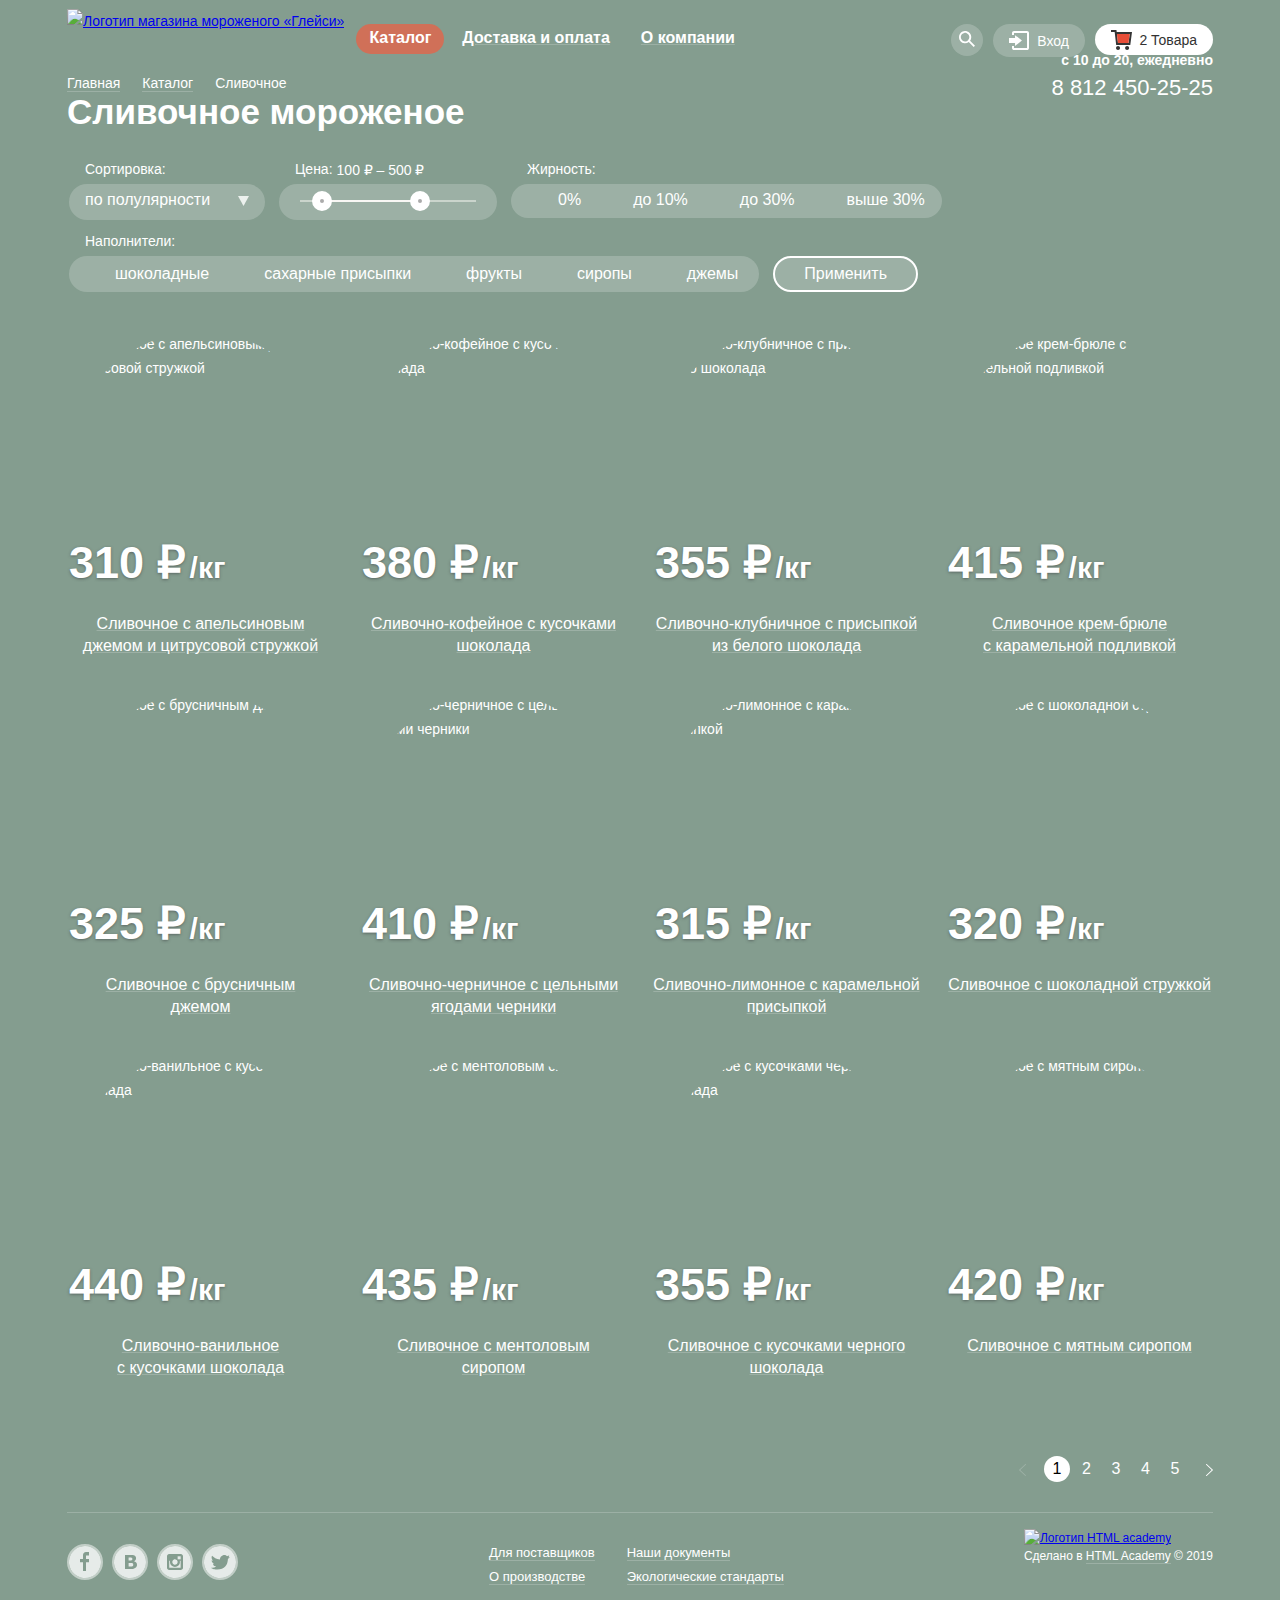
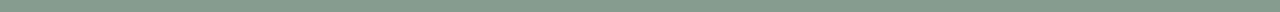
==== commit cae9501c: "Добавляет исправления после автоматической проверки" ====
--- a/catalog.html
+++ b/catalog.html
@@ -3,8 +3,8 @@
   <head>
     <meta charset="utf-8">
     <title>HTML Academy: Глейси</title>
-    <link rel="stylesheet" href="css/normalize.css">
-    <link rel="stylesheet" href="css/style.css">
+    <link rel="stylesheet" href="css/normalize.min.css">
+    <link rel="stylesheet" href="css/style.min.css">
   </head>
 
   <body class="page-body inner-page">
@@ -28,7 +28,8 @@
               </svg>
             </button>
             <form class="search-form form">
-              <input class="form-input search-form-input" type="text" placeholder="Крем-брюле">
+              <label for="search" class="visuallyhidden">Введите позицию, которую нужно найти</label>
+              <input class="form-input search-form-input" id="search" type="text" placeholder="Крем-брюле">
             </form>
           </li>
           <li class="navigation-list-item-login">
@@ -85,7 +86,7 @@
                       d="M11 0.712591L10.2874 0L5.5 4.78741L0.712591 0L0 0.712591L4.78741 5.5L0 10.2874L0.712591 11L5.5 6.21259L10.2874 11L11 10.2874L6.21259 5.5L11 0.712591Z"
                       fill="#2C2829" />
                   </svg>
-                  <img class="cart-item-img" src="img/catalog-gelato-1.jpg" alt="" width="33" height="33">
+                  <img class="cart-item-img" src="img/catalog-gelato-1.jpg" alt="Пломбир с апельсиновым джемом" width="33" height="33">
                   <span class="cart-item-description">Пломбир с апельсиновым джемом</span>
                   <span class="cart-price-calculation">1,5 кг х <span>200 руб.</span></span>
                   <span class="cart-item-price">300 руб.</span>
@@ -97,7 +98,7 @@
                       d="M11 0.712591L10.2874 0L5.5 4.78741L0.712591 0L0 0.712591L4.78741 5.5L0 10.2874L0.712591 11L5.5 6.21259L10.2874 11L11 10.2874L6.21259 5.5L11 0.712591Z"
                       fill="#2C2829" />
                   </svg>
-                  <img class="cart-item-img" src="img/catalog-gelato-3.jpg" alt="" width="33" height="33">
+                  <img class="cart-item-img" src="img/catalog-gelato-3.jpg" alt="Клубничный пломбир с присыпкой из белого шоколада" width="33" height="33">
                   <span class="cart-item-description">Клубничный пломбир с присыпкой из белого шоколада</span>
                   <span class="cart-price-calculation">1,5 кг х <span>300 руб.</span></span>
                   <span class="cart-item-price">450 руб.</span>
@@ -406,7 +407,7 @@
         </li>
       </ul>
       <div class="footer-copyright">
-        <a href="https://htmlacademy.ru/intensive/htmlcss" target="_blank"><img src="img/logo-htmlacademy.svg" alt="Логотип HTML academy"></a>
+        <a href="https://htmlacademy.ru/intensive/htmlcss" target="_blank"><img src="img/logo-htmlacademy.svg" alt="Логотип HTML academy" width="108" height="39"></a>
         <p class="footer-copyright-description">Сделано в <a class="text-link" href="https://htmlacademy.ru/intensive/htmlcss" target="_blank">HTML Academy</a> © 2019</p>
       </div>
     </footer>
--- a/css/style.min.css
+++ b/css/style.min.css
@@ -0,0 +1 @@
+@font-face{font-family:'Roboto',;font-style:normal;font-weight:400;src:local('Roboto'),local('Roboto-Regular'),url(../fonts/roboto.woff2) format('woff2'),url(../fonts/roboto.woff) format('woff');font-display:swap}@font-face{font-family:'Roboto';font-style:normal;font-weight:500;src:local('Roboto Medium'),local('Roboto-Medium'),url(../fonts/robotomedium.woff2) format('woff2'),url(../fonts/robotomedium.woff) format('woff');font-display:swap}@font-face{font-family:'Roboto';font-style:normal;font-weight:700;src:local('Roboto Bold'),local('Roboto-Bold'),url(../fonts/robotobold.woff2) format('woff2'),url(../fonts/robotobold.woff) format('woff');font-display:swap}:root{--basic-white:#fff;--lighter-white:rgba(255,255,255,.2);--border-hover-white:rgba(255,255,255,.5);--border-focus-white:rgba(255,255,255,.7);--cart-items-border:#CACAC7;--sub-menu-border:rgba(50,50,50,.2);--sub-menu-shadow:rgba(0,0,0,.4);--basic-black:#000;--lighter-black:#323232;--border-lighter-black:rgba(50,50,50,.3);--light-black:#5A5A5A;--basic-gray:#999;--lighter-gray:#C4C4C4;--light-gray:#F8F7F4;--lighter-gray:#FEFEFE;--focus-gray:#EDEDED;--gray-text:#ABABAB;--button-red:linear-gradient(180deg,#F26843 0%,#E74A35 100%);--cart-button-active:#343434;--hover-red:#FBDED7;--hover-lighter-red:linear-gradient(0deg,rgba(255,255,255,.2),rgba(255,255,255,.2)),linear-gradient(180deg,#F26843 0%,#E74A35 100%);--hover-link:#FFBC9E;--hover-darker-link:#E84D37;--focus-red:#D07058;--focus-lighter-red:#F6B5A5;--focus-darker-red:linear-gradient(0deg,rgba(0,0,0,.07),rgba(0,0,0,.07)),linear-gradient(180deg,#F26843 0%,#E74A35 100%);--text-shadow:rgba(92,55,49,.76);--box-shadow:rgba(172,16,0,.64);--cart-form-shadow:rgba(172,16,0,.25);--input-focus:rgba(46,136,228,.52);--input-hover:rgba(178,178,178,.52);--filter-arrow:#ECF1EE;--filter-button-shadow:#696969;--background-scale:rgba(248,247,244,.5);--overlay:rgba(0,0,0,.3);--green:#849D8F}body{margin:0;padding:0;font-family:'Roboto',Arial,sans-serif;font-size:14px;line-height:24px;font-weight:500;color:var(--basic-white)}img{max-width:100%;height:auto}.visuallyhidden{position:absolute;width:1px;height:1px;margin:-1px;border:0;padding:0;white-space:nowrap;-webkit-clip-path:inset(100%);clip-path:inset(100%);clip:rect(0 0 0 0);overflow:hidden}.page{height:100%}.page-body{min-width:100%;display:grid;grid-template-rows:-webkit-min-content 1fr -webkit-min-content;grid-template-rows:min-content 1fr min-content;align-content:start}.site-wrapper{min-width:940px;background-color:#849d8f;background-image:url(../img/slider-gelato-1.png);background-repeat:no-repeat;background-position:top center}.site-wrapper-1{background-color:#849d8f;background-image:url(../img/slider-gelato-1.png)}.site-wrapper-2{background-color:#8996a6;background-image:url(../img/slider-gelato-2.png)}.site-wrapper-3{background-color:#9d8b84;background-image:url(../img/slider-gelato-3.png)}.container{width:1146px;margin:0 auto}.inner-page{background-color:var(--green)}.button{font-size:18px;line-height:24px;text-align:center;color:var(--basic-white);background-image:var(--button-red);border:none;border-radius:70px;text-shadow:0 2px 5px var(--text-shadow);box-shadow:0 2px 2px var(--box-shadow);cursor:pointer;outline:none;text-decoration:none}.button:hover{background-image:var(--hover-lighter-red)}.button:focus{background-image:var(--focus-darker-red)}.text-link{font-weight:400;color:var(--basic-white);text-decoration:none;border-bottom:1px solid var(--lighter-white)}.text-link:hover,.text-link:active{color:var(--hover-link);border-bottom:1px solid var(--hover-link)}.text-link-black{color:var(--lighter-black);text-decoration:none;border-bottom:1px solid rgba(50,50,50,.3)}.text-link-black:hover,.text-link-black:active{color:var(--hover-darker-link);border-bottom:1px solid var(--hover-darker-link)}.main-navigation{display:grid;grid-template-columns:-webkit-max-content 1fr -webkit-max-content;grid-template-columns:max-content 1fr max-content;padding-top:9px}.main-header-logo img{width:154px;height:64px;margin-right:12px}.site-navigation{display:flex;flex-wrap:wrap;font-size:16px;line-height:18px;list-style:none;font-weight:700;margin:0;padding:0}.site-navigation-item-catalog{position:relative}.sub-menu{position:absolute;left:-10px;display:block;z-index:999;box-sizing:border-box;list-style:none;min-width:143px;font-size:14px;font-weight:400;padding:0;padding-bottom:5px;padding-top:5px;margin:0;margin-top:5px;border-radius:4px;background-color:var(--basic-white);box-shadow:0 20px 20px var(--sub-menu-shadow);display:none}.site-navigation li:hover .sub-menu{display:block}.sub-menu a{text-decoration:none;display:block;color:var(--lighter-black);padding:5px 0 8px 20px}.sub-menu a:hover{background-color:var(--hover-red)}.sub-menu a:focus{background-color:var(--focus-red)}.sub-menu a:active{background-color:var(--focus-lighter-red)}.sub-menu-novelty{font-weight:700}.sub-menu-novelty:after{content:"";display:block;height:1px;padding:0;margin:5px 9px 3px 6px;background-color:var(--sub-menu-border)}.header-link{color:var(--basic-white);box-sizing:border-box;border-radius:26px;display:block;margin-right:5px;margin-top:15px;padding:5px 13px 7px 13px;-webkit-text-decoration-color:var(--lighter-white);text-decoration-color:var(--lighter-white)}.header-link:hover{color:var(--basic-black);background-color:var(--basic-white)}.header-link:focus{color:var(--basic-black);background-color:var(--focus-gray)}.header-link-current{background-color:var(--focus-red);text-decoration:none}.header-link-current:hover,.header-link-current:focus{background-color:var(--focus-red);text-decoration:none;color:var(--basic-white)}.user-navigation{display:flex;flex-wrap:wrap;justify-content:flex-end;text-align:right;margin-top:15px}.user-navigation-list{list-style-type:none;margin:0;margin-top:15px;padding:0}.navigation-list-item-cart{position:relative}.inner-page .navigation-list-item-cart:hover .cart-form{display:block}.navigation-list-item-login{position:relative}.navigation-list-item-login:hover .login-form{display:block}.navigation-list-item-search{position:relative}.navigation-list-item-search:hover .search-form{display:block}.user-navigation .button{border:none;margin-left:10px;font-weight:500;font-size:14px;line-height:16px;color:var(--basic-white);background-image:none;background-color:var(--lighter-white)}.user-navigation .button:hover{color:var(--basic-black);background-color:var(--basic-white)}.user-navigation .button:hover{color:var(--basic-black);background-color:var(--basic-white)}.header-button:hover path{fill:var(--cart-button-active)}.cart-button:hover .cart-background{fill:var(--hover-darker-link)}.user-navigation .cart-button-active{position:relative;background-color:var(--basic-white);color:var(--lighter-black);min-width:86px;height:18px;padding:7px 16px 6px 16px}.header-button{box-shadow:none;text-shadow:none}.search-button{min-width:32px;height:32px;border-radius:100%}.cart-button{display:flex;align-items:center;justify-content:space-between;padding:8px 16px;min-width:69px;height:16px;border-radius:20px}.login-button{display:flex;align-items:center;justify-content:space-between;padding:7px 16px;width:92px;border-radius:20px;box-sizing:border-box}.main-header-contacts{grid-column:3/4;text-align:right;margin:0;margin-top:-5px}.main-header-contacts span{display:block;margin-bottom:8px;font-size:14px;line-height:16px;font-weight:700}.phone-link{font-size:22px;line-height:24px;color:var(--basic-white);text-decoration:none}.breadcrumbs{display:flex;flex-wrap:wrap;max-width:880px;list-style:none;margin:0;margin-top:-27px;padding:0;font-size:14px;line-height:16px}.breadcrumbs-item{margin-right:22px;position:relative}.breadcrumbs-item:after{content:"";position:absolute;width:6px;height:6px;top:5px;right:-15px;background-image:url(../img/icon-breadcrumbs-arrow.svg)}.breadcrumbs-item:last-child{margin-right:0}.breadcrumbs-item:last-child::after{display:none}.breadcrumbs-current .text-link{text-decoration:none;border-bottom:none}.breadcrumbs-current:hover .text-link{color:var(--basic-white)}.catalog-header{font-size:35px;line-height:41px;font-weight:700;margin-top:0;margin-bottom:29px}.main-slider{position:relative;padding-top:270px;font-weight:700;color:var(--basic-white);text-align:center;margin-bottom:63px}.main-slider-items{list-style:none;margin:0;padding:0}.slide{display:none}.slide-current{display:block}.main-slider-title{width:700px;margin:0 auto;margin-bottom:28px;font-size:60px;line-height:60px;font-weight:800;color:var(--basic-white)}.main-slider-link{display:flex;margin-left:434px;justify-content:center;align-items:center;font-size:32px;line-height:44px;letter-spacing:1.6px;color:var(--basic-white);width:261px;height:64px;border-radius:70px}.main-slider-link:hover{background-image:var(--hover-lighter-red)}.main-slider-link:focus{background-image:var(--focus-darker-red);box-shadow:inset 0 2px 2px #942718}.slider-controls{display:flex;flex-wrap:wrap;width:79px;justify-content:space-between;text-align:left;margin-top:-45px}.slider-control{padding:0;width:21px;height:21px;background-color:transparent;border:2px solid #fff;border-radius:50%;cursor:pointer}.slider-control:not(.current):hover{background-color:rgba(255,255,255,.4);}.slider-controls .current{background-color:var(--basic-white)}.specials{display:grid;grid-template-columns:1fr 1fr;-moz-column-gap:26px;column-gap:26px;row-gap:20px;font-weight:700}.specials-item{box-sizing:border-box;width:560px;height:229px;border-radius:16px;padding:16px 22px 22px 16px}.specials-item-title{margin:0;font-size:35px;line-height:41px}.specials-item-description{font-size:18px;line-height:22px}.specials-item-link{display:flex;justify-content:center;align-items:center;margin-left:auto;margin-top:42px;width:164px;height:48px;border-radius:70px;font-size:18px;line-height:24px;text-shadow:none;background-image:var(--button-red);color:var(--basic-white)}.specials-chocolate .specials-item-link{width:191px}.specials-item-link:hover{background-image:var(--hover-lighter-red)}.specials-item-link:focus{background-image:var(--focus-darker-red)}.specials-raspberries{background-image:url(../img/raspberries-bg.jpg)}.specials-chocolate{background-image:url(../img/chocolate-bg.jpg)}.catalog-items{display:grid;grid-template-columns:1fr 1fr 1fr 1fr;row-gap:36px;-moz-column-gap:26px;column-gap:26px;list-style:none;margin:0;padding:0;margin-top:40px;margin-bottom:77px}.catalog-item{position:relative}.catalog-item:hover .catalog-item-hover-wrapper{visibility:visible}.catalog-item-hover-wrapper{position:absolute;top:-6px;left:-14px;min-width:293px;min-height:402px;background-color:rgba(255,255,255,.2);border-radius:4px;box-shadow:var(--item-shadow);z-index:999;visibility:hidden;display:flex;align-items:flex-end;justify-content:center}.catalog-item-button{display:flex;align-items:center;justify-content:center;width:200px;height:44px;border-radius:50px;font-weight:700;font-size:18px;line-height:24px;margin-bottom:21px;text-shadow:none}.catalog-item-img{display:block;border-radius:100%;max-width:267px;height:267px}.catalog-item-price{margin-top:-59px;margin-bottom:28px;margin-left:2px;font-size:45px;line-height:45px;font-weight:700;text-shadow:0 1px 3px rgba(49,50,53,.5)}.catalog-item-price span{font-size:30px;line-height:35px;margin-left:4px}.catalog-item-description{display:block;margin:0 auto;text-align:center;cursor:pointer;font-size:16px;line-height:22px;border-bottom:none;text-decoration:underline;-webkit-text-decoration-color:var(--lighter-white);text-decoration-color:var(--lighter-white)}.catalog-item-description:hover{border-bottom:none;-webkit-text-decoration-color:var(--hover-link);text-decoration-color:var(--hover-link)}.catalog-item-hit{position:relative}.catalog-item-hit:before{content:"";display:block;width:61px;height:61px;position:absolute;background-image:url(../img/icon-hit.svg);background-repeat:no-repeat;background-position:center;background-color:var(--basic-white);border-radius:100%}.hit-items{margin-bottom:40px}.features{padding:24px 23px 32px 20px;box-sizing:border-box;color:var(--lighter-black);background-image:url(../img/wafer-bg.jpg);background-repeat:no-repeat;block-size:contain;border-radius:16px;margin-bottom:38px}.features-list{display:grid;grid-template-columns:1fr 1fr;-moz-column-gap:26px;column-gap:26px;row-gap:24px;list-style:none;margin:0;padding:0}.features-list-item{position:relative}.features-list-item:before{display:block;position:absolute;content:"";left:0;top:-10px;width:46px;height:46px;border:2px solid var(--lighter-black);border-radius:100%}.features-list-production:before{background-image:url(../img/icon-gelato.svg);background-repeat:no-repeat;background-position:center}.features-list-farms:before{background-image:url(../img/icon-cow.svg);background-repeat:no-repeat;background-position:center}.features-list-ingredients:before{background-image:url(../img/icon-leaf.svg);background-repeat:no-repeat;background-position:center}.features-list-delivery:before{background-image:url(../img/icon-thermometer.svg);background-repeat:no-repeat;background-position:center}.features-title{margin:0;margin-bottom:16px;font-size:24px;line-height:30px}.features-list-description{padding-left:55px;margin:0;font-size:16px;line-height:22px}.blog{display:grid;grid-template-columns:1fr 1fr;-moz-column-gap:26px;column-gap:26px;row-gap:20px;margin-bottom:40px}.blog-item{border-radius:16px}.blog-article{box-sizing:border-box;background-color:var(--basic-white);background-image:url(../img/strawberry-bg.jpg);background-repeat:no-repeat;block-size:cover;min-height:220px;padding:20px}.blog-article,.blog-article a{color:var(--lighter-black)}.blog-article-title{margin:0;font-size:16px;line-height:22px}.blog-article-link{font-size:24px;line-height:30px;font-weight:700;text-decoration:underline;border-bottom:none}.blog-article-link:hover{border-bottom:none}.pagination{display:flex;justify-content:space-between;align-items:center;width:194px;margin-left:auto;margin-bottom:30px}.pagination-list{display:flex;width:144px;justify-content:space-between;list-style:none;margin:0;padding:0}.pagination-link-prev{display:block;width:7px;height:20px;cursor:pointer}.pagination-link-next{display:block;width:7px;height:20px;cursor:pointer}.pagination-link-off path{fill-opacity:.2}.pagination-item{font-size:16px;line-height:18px;text-align:center;width:26px;height:26px}.pagination-item a{display:flex;justify-content:center;align-items:center;color:var(--basic-white);text-decoration:none;width:26px;height:26px}.pagination-item:hover{background-color:var(--lighter-white);border-radius:100%}.pagination-item:focus{background-color:var(--basic-white);color:var(--basic-black);border-radius:100%}.pagination-item-current a{background-color:var(--basic-white);color:var(--basic-black);border-radius:100%}.contacts{position:relative;height:420px;margin-bottom:12px}.contacts-wrapper{position:relative}.contacts-pin{justify-self:center}.contacts-info{box-sizing:border-box;width:303px;min-height:306px;justify-self:end;background-color:var(--lighter-gray);padding:30px 25px 31px 25px;margin-top:40px;margin-left:auto;border-radius:15px;position:absolute;right:0;top:21px;z-index:3}.contacts-address{font-size:14px;line-height:20px;color:var(--lighter-black);margin:0}.contacts-address span{font-size:18px;line-height:24px;font-weight:700}.contacts-telephone{font-size:14px;line-height:20px;color:var(--lighter-black);margin:0;margin-top:21px}.contacts-telephone a{display:inline-block;vertical-align:middle;margin-top:3px;font-size:18px;line-height:24px;font-weight:700;color:var(--lighter-black)}.contacts-button{display:flex;justify-content:center;align-items:center;width:253px;height:43px;font-size:18px;line-height:24px;border-radius:70px;margin-top:30px}.contacts-map-frame{display:block;width:100%;height:430px;border:none}.main-footer{display:grid;box-sizing:border-box;grid-template-columns:1fr 2fr 1fr;-moz-column-gap:26px;column-gap:26px;padding-top:16px;margin-bottom:25px}.inner-page .main-footer{border-top:1px solid var(--lighter-white)}.footer-social{display:flex;flex-wrap:wrap;list-style:none;margin:0;padding:0;margin-top:15px}.footer-social-item{margin-right:9px}.social-button:hover path{fill-opacity:1}.social-button:active{border-color:var(--border-focus-white)}.footer-menu{display:grid;grid-template-columns:-webkit-max-content -webkit-max-content;grid-template-columns:max-content max-content;-moz-column-gap:32px;column-gap:32px;row-gap:4px;width:327px;list-style:none;margin:0;padding:0;font-size:13px;line-height:18px;font-weight:500;justify-self:center;margin-left:25px;margin-top:15px}.footer-menu-item{justify-self:start;display:block}.item-heart:before{position:absolute;content:"";top:3px;left:-22px;width:15px;height:13px;background:url(../img/icon-heart.svg) center no-repeat}.footer-menu-item:first-child{font-weight:700;position:relative}.footer-copyright{font-size:12px;line-height:18px;justify-self:end}.footer-copyright-description{margin:0}.footer-menu-item a:hover,.footer-menu-item a:focus{color:var(--hover-link)}.filters{margin-bottom:40px;font-weight:500;font-size:16px;line-height:18px}.filters-caption{margin:0;margin-bottom:7px;padding-left:16px;font-size:14px;line-height:16px}.filters-string{display:flex;flex-wrap:wrap;margin-bottom:13px;font-weight:500;font-size:16px;line-height:18px}.filters-string:last-child{margin-bottom:0}.filters-fieldset{padding:0;margin-right:12px;border:none}.filters-select{z-index:1;width:196px;height:36px;padding-top:6px;padding-bottom:9px;padding-left:16px;padding-right:28px;background:var(--lighter-white);border-radius:20px;-webkit-appearance:none;-moz-appearance:none;appearance:none;border:none}.filters-fieldset-sorting{position:relative}.filters-arrow{content:"";position:absolute;bottom:14px;right:16px;z-index:10;width:11px;height:10px;fill:var(--filter-arrow);pointer-events:none}.filters-select{color:var(--basic-white);font-weight:500}.filters-select:hover{color:var(--lighter-black)}.filters-select:hover+.filters-arrow{fill:var(--lighter-black)}.filters-select-option{color:var(--lighter-black)}.filters-price-wrapper{display:flex;align-items:top}.filters-price{width:25px;height:16px;color:inherit;font-weight:500;font-size:14px;line-height:16px;margin-left:2px;background-color:transparent;border:none}.filters-price-units{padding-top:1px;font-weight:500;font-size:14px;line-height:16px}.filters-price::-webkit-input-placeholder{opacity:1}.filters-price::-moz-placeholder{opacity:1}.filters-price::placeholder{opacity:1}.filters-range{width:218px;height:36px;background:var(--lighter-white);border-radius:20px}.filters-controls{position:relative;padding-top:16px;padding-left:21px;padding-right:21px}.filters-scale{height:2px;padding-left:23px;background-color:var(--background-scale)}.filters-bar{width:60%;height:2px;background-color:var(--light-gray)}.filters-toggle{position:absolute;top:7px;left:0;width:4px;height:4px;padding:0;border:8px solid var(--basic-white);background-color:var(--gray-text);border-radius:50%;cursor:pointer}.filters-toggle:hover,.filters-toggle:focus{transform:scale(1.1)}.filters-toggle-min{left:33px}.filters-toggle-max{left:131px}.filters-label{position:relative;display:block;cursor:pointer;-webkit-user-select:none;-moz-user-select:none;user-select:none}.filters-container{display:flex;flex-wrap:wrap;background-color:var(--lighter-white);border-radius:20px}.filters-container-additives{padding-right:21px;padding-top:9px;padding-bottom:9px;padding-left:16px}.filters-container-fat{padding-top:7px;padding-right:17px;padding-bottom:9px;padding-left:14px}.filters-label-fat{padding-left:33px;margin-right:19px}.filters-label-fat::before{content:"";position:absolute;left:0;top:-2px;width:22px;height:22px;background-image:url(../img/icon-radio-off.svg);background-repeat:no-repeat;opacity:.8}.filters-label-fat:hover::before,.filters-label-additives:hover::before{opacity:1}.filters-radio:checked+.filters-label-fat::before{background-image:url(../img/icon-radio-on.svg);background-repeat:no-repeat}.filters-radio:disabled+.filters-label::before,.filters-checkbox:disabled+.filters-label::before{opacity:.4}.filters-radio:focus+.filters-label::before,.filters-checkbox:focus+.filters-label::before{outline:thin dotted;outline:5px auto -webkit-focus-ring-color;outline-offset:-2pх}.filters-label-fat:last-child{margin-right:0}.filters-label-additives{padding-left:30px;margin-right:25px}.filters-label-additives:last-child{margin-right:0}.filters-label-additives--fruits{padding-left:32px;margin-right:27px}.filters-label-additives::before{content:"";position:absolute;left:-3px;top:-1px;width:20px;height:20px;background-image:url(../img/icon-checkbox-off.svg);background-repeat:no-repeat;opacity:.8}.filters-checkbox:checked+.filters-label-additives::before{width:24px;height:20px;background-image:url(../img/icon-checkbox-on.svg)}.filters-button{padding:7px 29px;margin-left:2px;min-width:144px;height:36px;align-self:flex-end;box-sizing:border-box;color:var(--basic-white);font-weight:500;font-size:16px;line-height:18px;background-color:var(--lighter-white);border:2px solid var(--basic-white);border-radius:20px}.filters-button:hover,.filters-button:focus{color:var(--lighter-black);background-color:var(--basic-white)}.filters-button:active{border:none;box-shadow:inset 0 2px 1px var(--filter-button-shadow)}.form{box-sizing:border-box;background-color:var(--light-gray);box-shadow:0 20px 20px rgba(0,0,0,.4);border-radius:4px}.form-input:hover,.form-textarea:hover{border:2px solid var(--input-hover)}.form-input:focus,.form-textarea:focus{border:2px solid var(--input-focus)}.form-input::-webkit-input-placeholder,.form-textarea::-webkit-input-placeholder{font-size:16px;color:var(--basic-gray)}.form-input::-moz-placeholder,.form-textarea::-moz-placeholder{font-size:16px;color:var(--basic-gray)}.form-input::placeholder,.form-textarea::placeholder{font-size:16px;color:var(--basic-gray)}.form-input{box-sizing:border-box;color:var(--lighter-black);font-weight:400;font-size:16px;line-height:20px;width:368px;height:44px;margin-right:8px;padding-left:14px;background-color:var(--basic-white);border:1px solid rgba(178,178,178,.52);border-radius:6px;outline:none}.form-textarea{box-sizing:border-box;border:1px solid rgba(178,178,178,.52);border-radius:6px;outline:none;padding-top:16px;padding-left:14px;font-weight:400;font-size:16px;line-height:20px}.cart-form{position:absolute;display:none;top:35px;right:0;width:539px;min-height:242px;padding:19px 14px 21px 18px;z-index:999;cursor:auto}.cart-items{list-style:none;-moz-text-align-last:left;text-align-last:left;font-size:13px;font-weight:400;line-height:16px;padding:0;margin:0;margin-bottom:13px;border-bottom:1px solid var(--cart-items-border)}.cart-item{display:flex;align-items:center;margin-bottom:19px;margin-left:4px}.cart-item:nth-child(2) .cart-item-description{padding-top:9px}.cart-item-delete{margin-right:9px;cursor:pointer}.cart-item-img{border-radius:100%;margin-right:13px}.cart-item-description{display:inline-block;vertical-align:middle;text-align:left;width:218px;margin-right:29px;color:var(--lighter-black)}.cart-item-price{color:var(--lighter-black)}.cart-price-calculation{margin-right:26px;color:var(--basic-black)}.cart-price-calculation span{color:var(--gray-text)}.cart-total-price{font-weight:700;font-size:15px;line-height:16px;text-align:right;margin-bottom:15px;color:var(--lighter-black)}.user-navigation .cart-form-button{box-sizing:border-box;font-weight:700;font-size:18px;line-height:16px;width:172px;height:44px;background-image:var(--button-red);box-shadow:0 1px 2px var(--cart-form-shadow);text-shadow:none;display:block;margin-left:auto}.user-navigation .cart-form-button:hover{background-image:var(--hover-lighter-red);color:var(--basic-white)}.user-navigation .cart-form-button:focus{background-image:var(--focus-darker-red);color:var(--basic-white)}.login-form{position:absolute;display:none;z-index:999;top:35px;right:0;padding:20px 16px 22px 19px}.login-form-input{box-sizing:border-box;display:block;width:241px;margin-right:0;margin-bottom:20px}.login-form-input:last-child{margin-bottom:25px}.login-form-container{display:flex;flex-wrap:wrap;justify-content:space-between}.user-navigation .login-form-button{text-align:center;font-weight:700;font-size:18px;line-height:16px;box-sizing:border-box;width:103px;height:44px;background-image:var(--button-red);box-shadow:0 1px 2px var(--cart-form-shadow);text-shadow:none;margin-left:0}.user-navigation .login-form-button:hover{background-image:var(--hover-lighter-red);color:var(--basic-white)}.user-navigation .login-form-button:focus{background-image:var(--focus-darker-red);color:var(--basic-white)}.login-form-link{font-weight:400;font-size:13px;line-height:15px;text-decoration:none;color:var(--lighter-black);border-bottom:1px solid var(--border-lighter-black)}.login-form-link-list{list-style:none;margin:0;padding:0;text-align:left}.search-form{position:absolute;display:none;z-index:999;top:35px;right:0;padding:20px 15px}.search-form-input{width:311px;font-weight:400;font-size:14px;line-height:16px}.subscribe-form{box-sizing:border-box;padding:25px 16px 0 20px;background-color:var(--light-gray);border:5px solid var(--focus-lighter-red);-o-border-image:url(../img/blog-form-bg.png) 6;border-image:url(../img/blog-form-bg.png) 6;background-repeat:no-repeat;border-radius:16px;box-shadow:none}.subscribe-form-description{margin:0;margin-bottom:42px;font-size:16px;line-height:22px;color:var(--light-black)}.subscribe-button{min-width:130px;min-height:44px;font-size:18px;line-height:24px}.overlay{position:fixed;display:none;top:0;width:100%;height:100%;background-color:var(--overlay)}.contacts-modal{position:relative;top:120px;left:0;right:0;bottom:0}.contacts-modal-close{position:absolute;z-index:999;top:15px;right:15px;border:none;width:18px;height:18px;background:transparent;overflow:hidden;cursor:pointer}.contacts-modal-close:after{transition:all 0.7s ease 0s;position:absolute;left:-3px;bottom:8px;content:"";width:24px;height:2px;background-color:var(--basic-black);transform:rotate(45deg)}.contacts-modal-close:before{transition:all 0.7s ease 0s;position:absolute;left:-3px;bottom:8px;content:"";width:24px;height:2px;background-color:var(--basic-black);transform:rotate(-45deg)}.contacts-modal-form{display:flex;position:relative;flex-direction:column;padding:20px 25px 27px 24px;width:477px;margin:auto;box-shadow:none}.contacts-modal-form label{display:inline-block;vertical-align:middle}.contacts-modal-title{display:inline;font-weight:500;font-size:24px;line-height:28px;color:var(--lighter-black);margin:0;margin-bottom:26px;padding:0}.contacts-modal-input{font-weight:400;font-size:16px;line-height:20px;margin-bottom:20px}.contacts-modal-textarea{box-sizing:border-box;font-weight:400;font-size:16px;line-height:20px;width:428px;height:154px;margin-bottom:25px}.contacts-modal-button{align-self:flex-end;width:140px;height:44px}.visible{display:block}.hidden{display:none}
